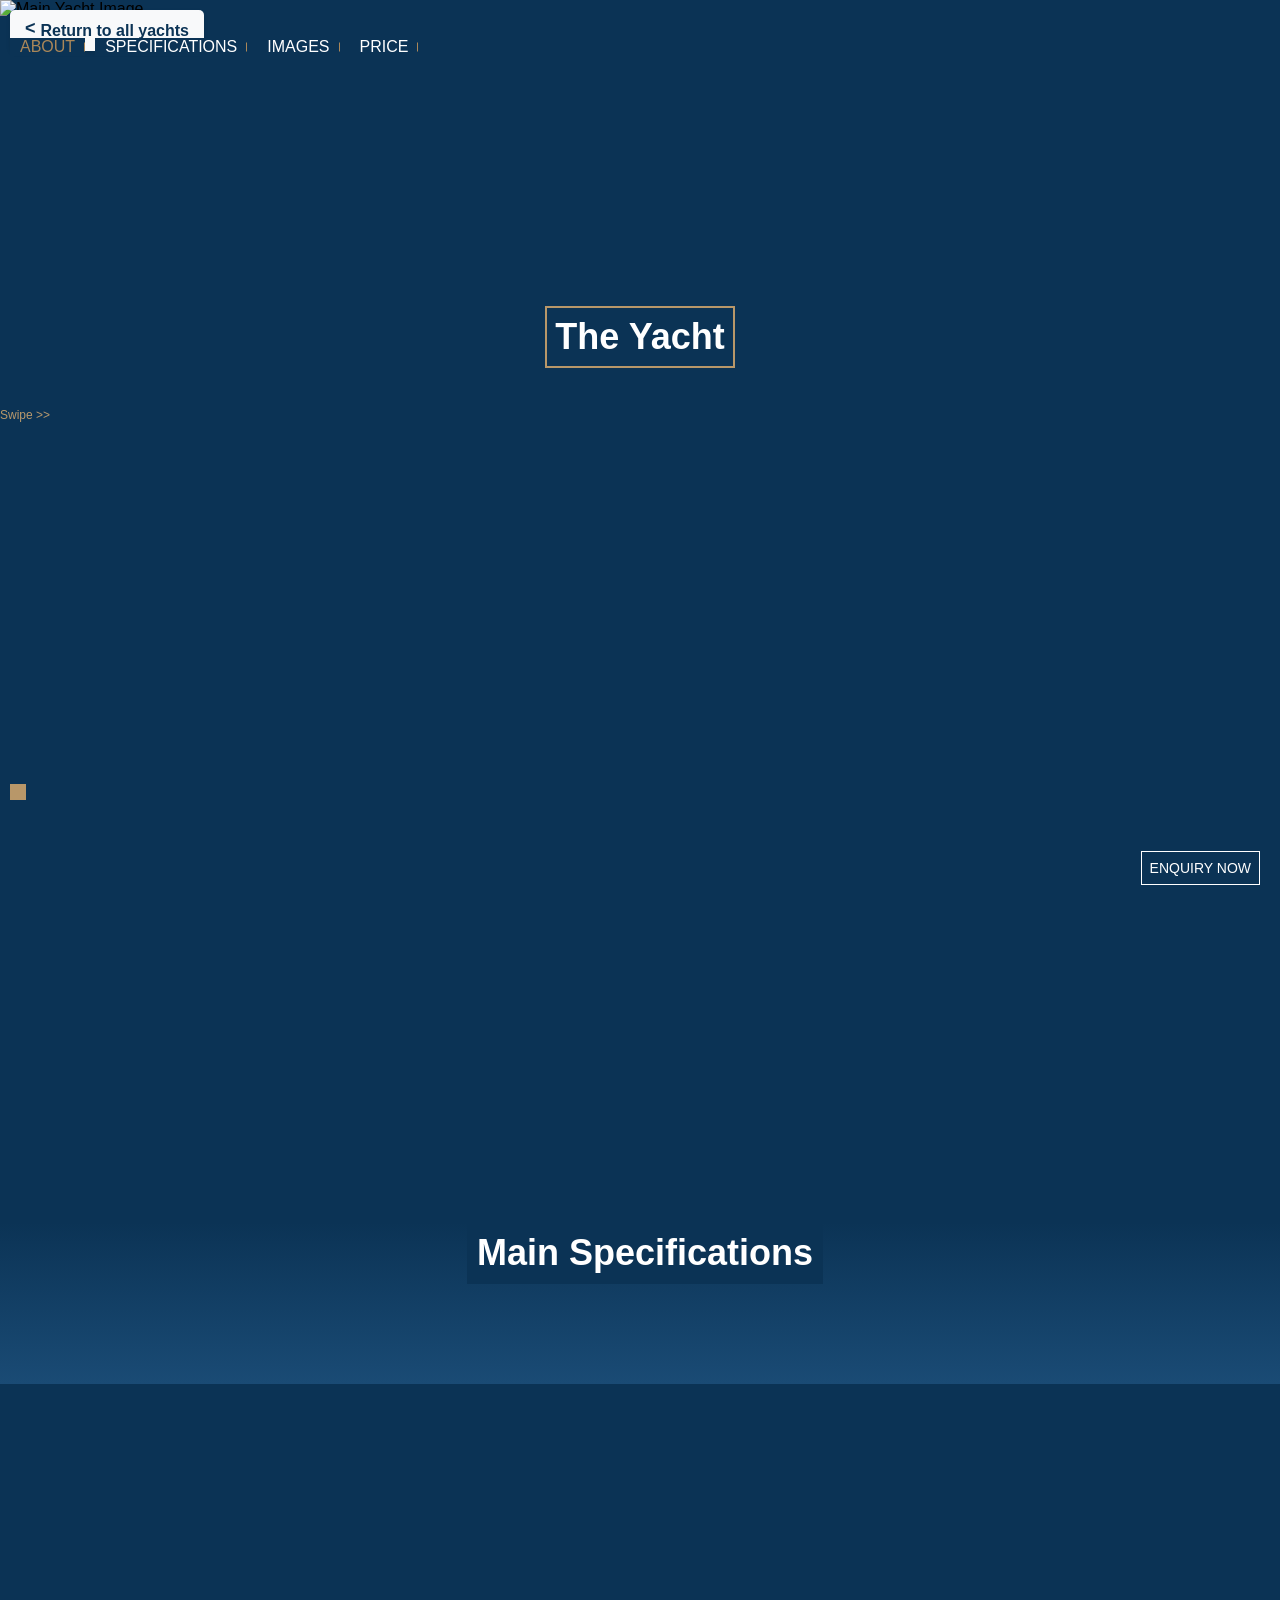
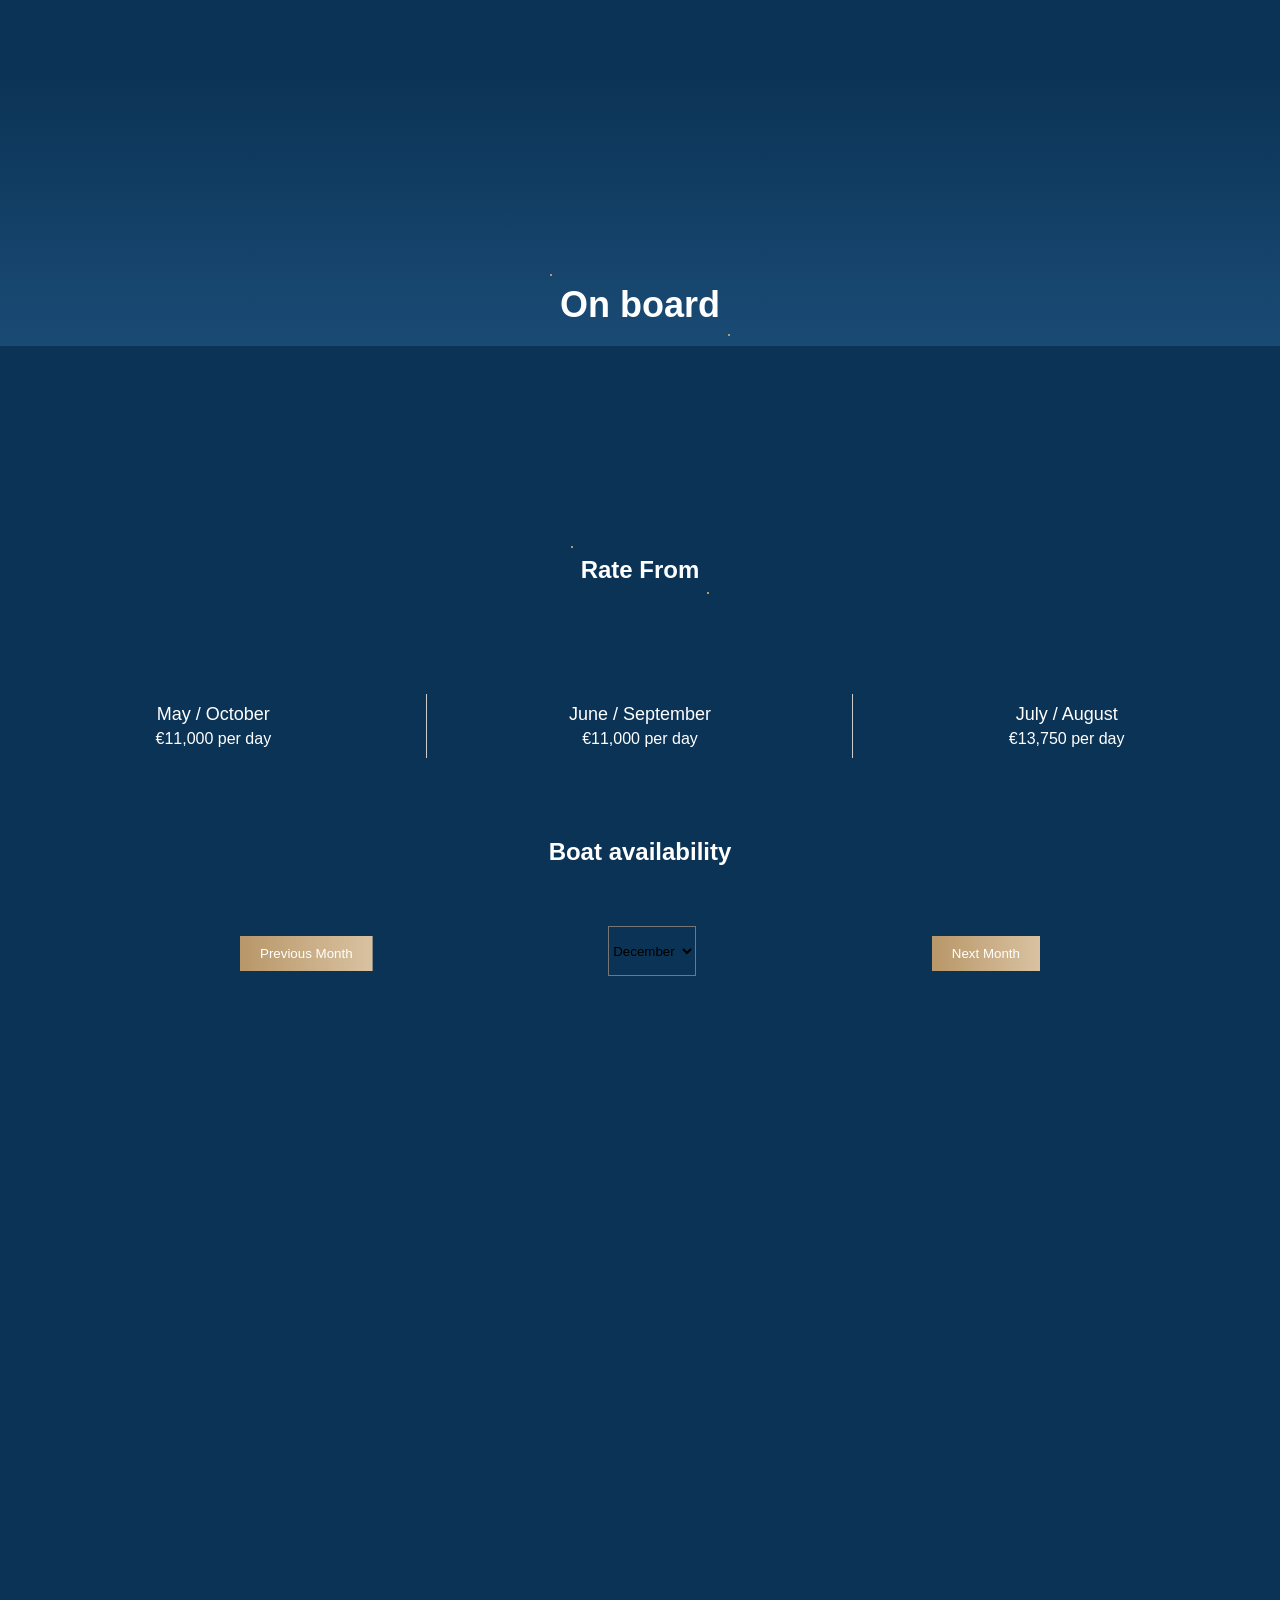
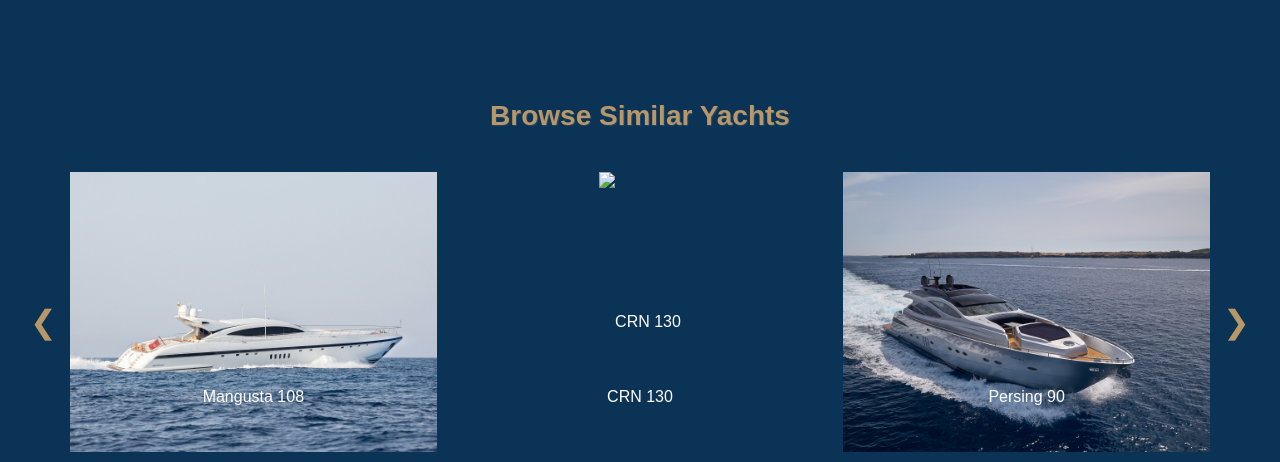
==== yacht-detail.html @ f64332ca "try" ====
<!DOCTYPE html>
<html lang="en">
  <head>
    <meta charset="UTF-8">
    <meta name="viewport" content="width=device-width, initial-scale=1.0">
    <title>Yacht Details</title>
    <link rel="icon" type="image/png" href="LogoYZsmall.png">
    <meta property="og:type" content="website">
    <link rel="stylesheet" href="azure.css">
    <link rel="stylesheet" href="https://cdnjs.cloudflare.com/ajax/libs/font-awesome/6.0.0-beta3/css/all.min.css">
    <meta name="robots" content="noindex, nofollow">
    <style>
      #calendar-container {
          width: 100%;
          max-width: 800px;
          margin: 20px auto;
          border-radius: 10px;
          overflow: hidden;
          position: relative;
      }

      #calendar-iframe {
          width: 100%;
          height: 500px;
          border: none;
      }

      .hide-footer {
          position: absolute;
          bottom: 0;
          left: 0;
          width: 100%;
          height: 30px;
          z-index: 1;
      }

      .calendar-nav {
          display: flex;
          justify-content: space-between;
          margin-bottom: 10px;
      }
      .calendar {
    display: flex;
    justify-content: center;
    padding: 40px;
    margin-top: 40px;
    color: #fff;
}
.return-link {
    position: absolute;
    top: 10px;
    left: 10px;
    background-color: #f8f9fa;
    padding: 10px 15px;
    border-radius: 5px;
    box-shadow: 0 2px 4px rgba(0, 0, 0, 0.1);
}

.return-link a {
    text-decoration: none;
    background-color: transparent;
    color: #0B3355;
    font-weight: bold;
    display: flex;
    align-items: center;
}

.return-link a:hover {
    transform: translateX(-2px);
}

.chevron-left {
    font-size: 18px;
    margin-right: 5px;
    background-color: transparent;
    transform: translateY(-2px);
}
  </style>
</head>
<body>
   <div class="return-link">
        <a href="boat-rental-ibiza.html">
            <span class="chevron-left">&lt;</span> Return to all yachts
        </a>
    </div>
    <!--  YACHT DETAIL  -->
  <div class="yacht-detail">
  <img class="main-image" alt="Main Yacht Image">
  <h1 class="yacht-name"></h1>
  <div class="navigation-row">
    <a href="#about" id="aboutLink">About</a>
    <a href="#key-info">Specifications</a>
    <a href="#interior">Images</a>
    <a href="#price">Price</a>
    <div id="enquire-now-container">
      <a href="#" id="enquire-now-btn">Enquiry Now</a>
  </div>
  </div>
  
 <div id="enquire-modal" class="modal">
    <div class="modal-content">
        <span class="close">&times;</span>
        <h2>Enquire availability of this yacht</h2>
        <form id="enquiry-form">
            <input type="text" id="name" placeholder="Your Name" required>
            <input type="email" id="email" placeholder="Your Email" required>
            <input type="tel" id="phone" placeholder="Your Phone Number">
            <p class="start-date-header">Please select below your preferred charter dates</p>
            <label for="start-date">Start Date:</label>
            <input type="date" id="start-date" required>
            <label for="end-date">End Date:</label>
            <input type="date" id="end-date" required><textarea id="message" placeholder="Your Message" required></textarea>
            <input type="hidden" id="yacht-name" name="yachtName">
             <div class="new-checkbox-area">
                <input type="checkbox" id="newPolicyAgreement" name="policyAgreement" required>
                <label for="newPolicyAgreement" class="new-consent-label">
                    I have read and agree to the 
                    <a href="#!" class="new-policy-link" onclick="showDataPolicyOverview()" rel="nofollow">Data Policy</a> of Yachts Zenith
                </label>
            </div>
            <button type="submit">Submit</button>
        </form>
    </div>
</div>
  <div id="dataPolicyOverview" class="data-policy-overview">
    <span class="close-policy-overview" onclick="closeDataPolicyOverview()">&times;</span>
    <section class="cookies-section cookies-top-space">
      <h6 class="cookies-title">Data Policy for Yachts Zenith</h6>
      <p class="cookies-text">Welcome to Yachts Zenith. This Data Policy explains how Yachts Zenith (referred to as "we", "us", or "our") collects, uses, shares, and safeguards your personal information when you visit our yacht charter website at <a href="https://yachtszenith.com" class="cookies-link">www.yachtszenith.com</a>. We are committed to protecting your privacy and ensuring the security of your data in compliance with the General Data Protection Regulation (GDPR) and Spanish data protection laws.</p>
  </section>
<a href="data-policy">Read more here</a>
  
</div>
    <div id="about" class="yacht-description">
      
      <p class="description-text"></p>
    </div>

    <div class="title-container">
      <h2 class="section-title"><span></span>The Yacht</h2>
    </div>
    <div id="yachtsContainer">
   
      <div class="swipe-indicator">Swipe &gt;&gt;</div>
    </div>

    <div id="interior" class="yacht-carousel interior-carousel"> 
    </div>
    
    <div id="key-info" class="yacht-specs">
      <h2>Main Specifications</h2>
      <ul class="detailed-specs">
      </ul>
    </div>

    <div id="text-image-container">
    </div>
    
    <div id="extras-section">
      <h2>On board</h2>
      <ul id="extras-list">  
      </ul>
    </div>
  
      <div id="price" class="yacht-price">
        <h2> Rate From </h2>
        <p class="price-text"></p>
      </div>
      <!-- Add this div for the calendar -->
      <h2 class="calendar">Boat availability</h2>
      <div id="calendar-container">
        <div class="calendar-nav">
            <button id="prev-month">Previous Month</button>
            <select id="month-select">
                <option value="0">January</option>
                <option value="1">February</option>
                <option value="2">March</option>
                <option value="3">April</option>
                <option value="4">May</option>
                <option value="5">June</option>
                <option value="6">July</option>
                <option value="7">August</option>
                <option value="8">September</option>
                <option value="9">October</option>
                <option value="10">November</option>
                <option value="11">December</option>
            </select>
            <button id="next-month">Next Month</button>
        </div>
        <iframe id="calendar-iframe" style="border: 0" width="800" height="600" frameborder="0" scrolling="no"></iframe>
        <div class="hide-footer"></div>
    </div>
    </div>
    <h2 class="carousel-title">Browse Similar Yachts</h2>
    <div id="carousel-wrapper">
        <button class="carousel-btn" id="prev-btn" onclick="move(-1)">❮</button>
        <div id="carousel">
          <div id="carousel-container">
            <div class="carousel-item">1</div>
            <div class="carousel-item">2</div>
            <div class="carousel-item">3</div>
            <div class="carousel-item">4</div>
            <div class="carousel-item">5</div>
          </div>
        </div>
        <button class="carousel-btn" id="next-btn" onclick="move(1)">❯</button>
      </div>
      <script>
        document.addEventListener("DOMContentLoaded", function() {
            var yachtData = [];
            var currentMonth = new Date().getMonth();
            var currentYear = new Date().getFullYear();
    
            fetch('yachts.json')
                .then(response => response.json())
                .then(data => {
                    yachtData = data;
                    populateYachtDetails();
                });
    
            function getYachtById(yachtId) {
                return yachtData.find(yacht => yacht.id === parseInt(yachtId, 10));
            }
    
            function updateCalendarUrl(calendarId, year, month) {
                const baseUrl = `${calendarId}&showTitle=0&showNav=1&showDate=0&showPrint=0&showTabs=0&showCalendars=0&showTz=0`;
                const date = new Date(year, month);
                const formattedDate = `${date.getFullYear()}${('0' + (date.getMonth() + 1)).slice(-2)}01`;
                return `${baseUrl}&dates=${formattedDate}/${formattedDate}`;
            }
    
            function navigateMonth(offset) {
                currentMonth += offset;
                if (currentMonth < 0) {
                    currentMonth = 11;
                    currentYear--;
                } else if (currentMonth > 11) {
                    currentMonth = 0;
                    currentYear++;
                }
                const yachtId = new URLSearchParams(window.location.search).get('id');
                const yacht = getYachtById(yachtId);
                if (yacht && yacht.calendarId) {
                    const newUrl = updateCalendarUrl(yacht.calendarId, currentYear, currentMonth);
                    document.getElementById('calendar-iframe').src = newUrl;
                    document.getElementById('month-select').value = currentMonth;
                }
            }
    
            function selectMonth(month) {
                currentMonth = parseInt(month);
                const yachtId = new URLSearchParams(window.location.search).get('id');
                const yacht = getYachtById(yachtId);
                if (yacht && yacht.calendarId) {
                    const newUrl = updateCalendarUrl(yacht.calendarId, currentYear, currentMonth);
                    document.getElementById('calendar-iframe').src = newUrl;
                }
            }
    
            function populateYachtDetails() {
                const yachtId = new URLSearchParams(window.location.search).get('id');
                const yacht = getYachtById(yachtId);
    
                if (yacht) {
                    document.querySelector('.main-image').src = yacht.image;
                    document.querySelector('.main-image').alt = yacht.name;
                    document.querySelector('.yacht-name').textContent = yacht.name;
                    document.querySelector('.description-text').textContent = yacht.description;
                    document.querySelector('.price-text').textContent = yacht.price;
    
                    if (yacht.calendarId) {
                        const initialUrl = updateCalendarUrl(yacht.calendarId, currentYear, currentMonth);
                        document.getElementById('calendar-iframe').src = initialUrl;
                        document.getElementById('calendar-container').style.display = 'block';
                    } else {
                        document.getElementById('calendar-container').style.display = 'none';
                    }
                } else {
                    console.error('Yacht not found');
                }
            }
    
            $('#enquire-now-btn').on('click', function(e) {
                e.preventDefault();
                const yachtId = new URLSearchParams(window.location.search).get('id');
                const yacht = getYachtById(yachtId);
                $('#yacht-name').val(yacht.name);
                $('#enquire-modal').show();
            });
    
            $('.close').on('click', function() {
                $('#enquire-modal').hide();
            });
    
            $(window).on('click', function(e) {
                if ($(e.target).is('#enquire-modal')) {
                    $('#enquire-modal').hide();
                }
            });
    
            $('#enquiry-form').submit(function(e) {
                e.preventDefault();
                const formData = {
                    name: $('#name').val(),
                    email: $('#email').val(),
                    phone: $('#phone').val(),
                    startDate: $('#start-date').val(),
                    endDate: $('#end-date').val(),
                    message: $('#message').val(),
                    yachtName: $('#yacht-name').val(),
                    policyAgreement: $('#newPolicyAgreement').is(':checked')
                };
    
                $.ajax({
                    url: 'https://usebasin.com/f/5901228062f3',
                    method: 'POST',
                    data: formData,
                    dataType: 'json',
                    success: function(data) {
                        alert('Thank you for your enquiry!');
                        $('#enquiry-form').trigger("reset");
                        $('#enquire-modal').hide();
                    },
                    error: function(err) {
                        alert('Something went wrong, please try again.');
                    }
                });
            });
    
            document.getElementById('prev-month').addEventListener('click', function() {
                navigateMonth(-1);
            });
    
            document.getElementById('next-month').addEventListener('click', function() {
                navigateMonth(1);
            });
    
            document.getElementById('month-select').addEventListener('change', function() {
                selectMonth(this.value);
            });
            document.getElementById('month-select').value = currentMonth;
        });
    </script>
    
      <script src="https://ajax.googleapis.com/ajax/libs/jquery/3.6.0/jquery.min.js"></script>
<script src="text_images.js" defer></script>
<script src="extras.js" defer></script>
<script src="yachtdetails.js" defer></script>
<script src="yacht.js" defer></script>
<script src="script.js" defer></script>

<script>
      $(document).ready(function() {
    var yachtData = [];

    fetch('yachts.json')
        .then(response => response.json())
        .then(data => {
            yachtData = data;
        });
    function getYachtNameById(yachtId) {
        const yacht = yachtData.find(yacht => yacht.id === parseInt(yachtId, 10));
        return yacht ? yacht.name : '';
    }
    $('#enquire-now-btn').on('click', function(e) {
        e.preventDefault(); 
        var yachtId = new URLSearchParams(window.location.search).get('id');
        var yachtName = getYachtNameById(yachtId); 
        $('#yacht-name').val(yachtName); 
        $('#enquire-modal').show(); 
    });
    $('.close').on('click', function() {
        $('#enquire-modal').hide(); 
    });
    $(window).on('click', function(e) {
        if ($(e.target).is('#enquire-modal')) {
            $('#enquire-modal').hide(); 
        }
    });
    $('#enquiry-form').submit(function(e) {
    e.preventDefault();
    var formData = {
        name: $('#name').val(),
        email: $('#email').val(),
        phone: $('#phone').val(),
        startDate: $('#start-date').val(),
        endDate: $('#end-date').val(),
        message: $('#message').val(),
        yachtName: $('#yacht-name').val(),
        policyAgreement: $('#newPolicyAgreement').is(':checked') 
    };
        $.ajax({
            url: 'https://usebasin.com/f/5901228062f3',
            method: 'POST',
            data: formData,
            dataType: 'json',
            success: function(data) {
                alert('Thank you for your enquiry!');
                $('#enquiry-form').trigger("reset");
                $('#enquire-modal').hide();
            },
            error: function(err) {
                alert('Something went wrong, please try again.');
            }
        });
    });
});
</script>
<script>
  function showDataPolicyOverview() {
    document.getElementById('dataPolicyOverview').style.display = 'block';
}
function closeDataPolicyOverview() {
    document.getElementById('dataPolicyOverview').style.display = 'none';
}
</script>

</body>
</html>
---- azure.css ----
*{
    margin: 0;
    padding: 0;
    box-sizing: border-box;
    background-color: #0B3355;
  }
  body {
   font-family: Helvetica, sans-serif;
   overflow-x: hidden;
  }
  contact-form-container
  h1, h2, h3 {
   font-family: Helvetica, sans-serif;
  }
  :root {
    /* Font colour */
    --LOGO-COLOR: #B89769;
    --BG-LINEARCOLLOR: linear-gradient(to right, #000000 0%, #5e5e5e 100%, #ffffff 90%);
    --TEXT-DARKCOLOR: #666;
    --TEXT-HARDDARKCOLR: #000;
    --TEXT-LIGHTCOLOR: #fff;
    --BG-COLOUR: #0B3355;
    --MAIN-GRADIENT: linear-gradient(to bottom, #0B3355, #1A4B75);

    /*Font size*/
    --H1: 2rem;
    --BOX-SHADOW: 0 2px 4px rgba(0, 0, 0, 0.2);
    --TEXT-SHADOW: 2px 2px 4px rgba(0, 0, 0, 0.8);
    --H2-FONTSIZE: 1.5em;
    --H3-YACHTMAIN: 36px;
  }

  html {
    scroll-behavior: smooth;
  }

.yacht-listings {
  perspective: 1px;
  overflow: hidden;
}
*, *::before, *::after {
  box-sizing: border-box;
}


.yacht-slide-in {
  transform-origin: 50% 50%;
  transform: translateY(100%);
  opacity: 0;
  transition: transform 0.7s ease-out, opacity 0.7s ease-out;
}

.yacht-slide-in.slide-up {
  transform: translateY(0);
  opacity: 1;
}


.yacht-image img {
  transform-origin: 50% 50%;
  will-change: transform;
  backface-visibility: hidden;
}

.yacht-image img {
  transform: translateZ(-1px) scale(1.2);
}



@media (max-width: 768px) {
  .yacht-image img {
      width: 100%;
  }
}

.inquiry-button{
  color: white;
}
@media (max-width: 768px) {
  .yacht-slide-in {
    transition: transform 0.5s cubic-bezier(0.68, -0.55, 0.27, 1.55), opacity 0.5s ease;
  }
}

.sea-vessel-categories {
  display: flex;
  flex-wrap: wrap;
  justify-content: space-between;
  gap: 20px;
  margin-bottom: 140px;
}

.category-entry {
  position: relative;
  width: calc(33.333% - 20px); 
  height: 300px; 
}


.category-image {
  position: relative;
  width: 100%;
  height: 100%;
  overflow: hidden;
}

.category-image img {
  width: 100%;
  height: 100%;
  object-fit: cover;
  transition: transform 0.5s ease; 
}

.category-overlay {
  position: absolute;
  top: 0;
  left: 0;
  right: 0;
  bottom: 0;
  display: flex;
  flex-direction: column;
  justify-content: flex-end;
  padding: 20px;
  background-color: rgba(0, 0, 0, 0); 
  transition: background-color 0.5s ease; 
}

.category-name {
  font-size: 34px;
  color: white;
  z-index: 2; 
  margin-bottom: auto; 
  background-color: transparent;
  text-shadow: 1px 1px 2px rgba(0, 0, 0, 0.5);
}

.category-details {
  font-size: 18px;
  color: white;
  opacity: 0;
  transition: opacity 0.5s ease; 
  transform: translateY(20px); 
  transition: transform 0.5s ease, opacity 0.5s ease;
  background-color: transparent;
}
.category-details p{
  background: transparent;
}
.category-entry:hover .category-overlay {
  background-color: rgba(0, 0, 0, 0.5); 
}

.category-entry:hover .category-details   {
  opacity: 1; 
  transform: translateY(0); 
  background-color: transparent;
}

.category-entry:hover img {
  transform: scale(1.05);
}

@media (max-width: 768px) {
  .sea-vessel-categories {
    flex-direction: column;
  }

  .category-entry {
    width: 100%; 
  }
}

.category-entry {
  opacity: 0;
  transform: translateX(-100px);
  transition: all 0.5s ease-out;
}

.category-entry.in-view {
  opacity: 1;
  transform: translateX(0);
}

/*GRID PICTURES, SOMEHOW HELPs MY 3 IMAGES*/
.image-container img:nth-child(1) {
  grid-column: 1;
  width: 100%;
  height: 100%;
  display: block;
}
/* YACHT CHARTER PRESENTATION */
.yacht-listings {
  display: flex;
  flex-wrap: wrap;
  justify-content: space-between;
  padding: 0 80px;
}

.yacht {
  box-sizing: border-box; 
  flex: 0 0 calc(33.33% - 18px); 
  margin: 8px; 
  background-color: #fff;
  background-color: transparent;
}

.yacht-image {
  margin-bottom: 10px;
  height: 250px; 
  overflow: hidden; 
}

.yacht-image img {
  width: 100%;
  height: 100%;
  object-fit: cover;
  transition: transform 0.3s ease-in-out;
}

.yacht-image:hover img {
    transform: scale(1.1);  
}

.yacht-details h2 {
  margin-top: 0;
  color: var(--LOGO-COLOR);
  font-size: 20px;
  text-align: start;
  margin-bottom: 10px;
  margin-right: 20px;
}

ul {
  list-style: none;
  padding: 0;
  font-weight: lighter;
  color: #fff;
}

ul li {
  margin-bottom: 5px;
  text-align: start;
  font-size: 16px;
}

button {
  background: linear-gradient(to right, #9E7D5A, #B89769, #D9C2A1);
  border: none;
  margin-top: 10px;
  padding: 10px 20px;
  cursor: pointer;
  display: flex;
  justify-content: flex-start;
  margin-bottom: 5px;
  transition: background 0.3s ease;
  background-size: 200% 100%; 
  background-position: right center;
  color: var(--TEXT-LIGHTCOLOR);
}

button:hover {
    background-position: left center; 
}

.visually-hidden {
  position: absolute;
  width: 1px;
  height: 1px;
  margin: -1px;
  padding: 0;
  overflow: hidden;
  clip: rect(0, 0, 0, 0);
  border: 0;
}
@media screen and (max-width: 1024px) { 
  .yacht {
      flex: 0 0 100%; 
  }
}
/* YACHT CHARTER BROWSER */
.filter-bar {
  margin: 10px auto 60px; 
  max-width: 1200px;
  padding: 10px;
  background-color: transparent;
  display: flex;
  justify-content: center;
  flex-direction: row;
  gap: 40px;
  align-items: center;
}

.filter-bar div {
  display: flex;
  align-items: center;
}

.card-titles p {
  text-shadow: 1px 1px 2px rgba(0, 0, 0, 0.5);
  padding: 5px;
}

.filter-bar label {
  margin-right: 20px;
  font-weight: 400; /* Adjusted to a standard value */
  color: var(--TEXT-LIGHTCOLOR);
  background-color: transparent;
}

#priceFilter, #lengthFilter, #nameSearch {
  outline: none;
  padding: 4px 20px;
  border: 1px solid var(--LOGO-COLOR);
  border-radius: 3px;
  background: transparent;
  color: var(--TEXT-LIGHTCOLOR);
  font-size: 16px;
}

#nameSearch {
  width: 240px; 
}

.available-yachts {
  color: var(--LOGO-COLOR);
  margin: 0 0 40px 75px; 
  padding: 10px;
}


.yachtWrapper h2 {
  color: var(--LOGO-COLOR);
  font-size: 20px;
  text-align: start;
  margin-bottom: 10px;
  margin-right: 20px;
  margin-top: 10px;
  text-decoration: underline;
}

.yachtContainer img {
  width: 500px; 
  height: 200px;  
  object-fit: cover; 
  box-shadow: 0px 4px 6px rgba(0, 0, 0, 0.5), 0px 1px 3px rgba(0, 0, 0, 0.2);
  transition: all 0.2s ease-in-out;
  box-shadow: 0 4px 8px rgba(0, 0, 0, 0.1);
}
.yachtContainer:hover img {
  transform: translateY(-8px);
  box-shadow: 0 12px 18px rgba(0, 0, 0, 0.2);
}

.yachtCatalog {
  display: flex;
  justify-content: space-around;
  flex-wrap: wrap;
}

.yachtWrapper {
  flex-basis: calc(33.33% - 30px);  
  margin: 15px;
  width: 100%;
  display: flex;
  justify-content: center;
}


.yachtContainer img {
  max-width: 100%;
  height: auto;
}

.yachtDescription {
  text-align: center;
}

.hidden {
  display: none;  
}

.hiddenImg {
  display: none;
}

#yachtDetails {
  position: fixed; 
  top: 0;
  left: 0;
  width: 100%; 
  height: 100%; 
  background-color: rgba(255,255,255,0.9); 
  overflow-y: auto; 
  z-index: 1000; 
  display: none; 
}


#yachtDetails:not(.hidden) {
  display: block;
}


.slideshow {
  width: 100%;
  height: 100vh;
  overflow: hidden;
}

.slideImage {
  width: 100%;
  height: 100%;
  object-fit: cover;
}

@media (min-width: 768px) and (max-width: 1024px) {
  .position-header {
      margin: 10px 0;  
  }
}

@media only screen and (max-width: 1024px) {
  .yachtWrapper {
    flex-basis: calc(100% - 20px);
  }
}

@media only screen and (min-width: 768px) and (max-width: 1024px) {
  .filter-bar {
    flex-direction: column;
    align-items: center; 
    padding: 10px; 
  }

  .filter-bar > div {
    width: 100%; 
    max-width: 500px; 
    margin-bottom: 10px; 
  }

  .filter-bar label,
  #priceFilter,
  #lengthFilter,
  #nameSearch {
    width: 100%; 
    box-sizing: border-box; 
  }

  .filter-bar label {
    margin-bottom: 5px; 
  }
  .available-yachts{
    margin-left: auto;
  }
}

@media only screen and (max-width: 480px) {
  .yachtWrapper,
  .yachtContainer {
    width: 100%;  
    flex-basis: auto; 
    margin: 5px 0;  
    box-sizing: border-box;  
  }
 .yachtWrapper {
  width: 100%;
  padding: 0;
 
 }

  .filter-bar {
    flex-direction: column;
    align-items: flex-start;  
    gap: 10px;
    padding-left: 20px;
    padding-left: 20px;
  }

  .filter-bar label {
    min-width: 150px; 
    display: inline-block;
  }

  #priceFilter, #lengthFilter, #nameSearch {
    width: calc(100% - 150px);  
  }

  .yachtWrapper img {
    width: 100%;
  }
}

/* YACHT CHARTER MAIN PAGE*/
.yacht-grid {
  display: flex;
  flex-wrap: wrap;
  gap: 20px;
  justify-content: space-between; 
  padding: 10px; 
  margin: 0; 
  box-sizing: border-box; 
}

.yacht-card {
  width: calc((100% / 3) - (2 * 20px / 3)); 
  height: auto; 
  box-sizing: border-box; 
  display: flex;
  flex-direction: column;
  box-shadow: 0 4px 12px rgba(0, 0, 0, 0.3); 
  transition: transform .3s ease-in-out, box-shadow .3s ease-in-out;
  position: relative;
}

.yacht-card img {
  width: 100%; 
  height: 65%; 
  object-fit: cover; 
  position: relative;
  z-index: 0;
}

.yacht-info {
  position: relative;  
  z-index: 3;  
  padding: 20px;
  text-align: left;
  color: var(--LOGO-COLOR);
  background-color: transparent;
  flex-grow: 1; 
  display: flex;
  flex-direction: column;
  justify-content: space-between; 
  overflow: hidden; 
}

.yacht-card:hover {
  transform: translateY(-8px);  
  box-shadow: 0 6px 16px rgba(0, 0, 0, 0.2); 
}

/* Pseudo-element for gradient background */
.yacht-card::after {
  content: "";
  position: absolute;
  bottom: 0;
  left: 0;
  right: 0;
  height: 70%;  
  background: linear-gradient(to top, rgba(5, 25, 42, 0.8), rgba(11, 51, 85, 0));
  z-index: 1;
}
@media only screen and (min-width: 768px) and (max-width: 1024px) {
  .yacht-card {
    width: calc((100% / 2) - (20px / 2)); 
  }
}


@media (max-width: 768px) {
  .yacht-card {
    width: 100%; 
  }
}

.yacht-card :nth-of-type(1),
.yacht-card :nth-of-type(2),
.yacht-card :nth-of-type(3),
.yacht-card :nth-of-type(4) {
  background: transparent; 
}

.yacht-info h2 {
  font-size: 1.2em;
  margin-bottom: 8px;
  color: var(--LOGO-COLOR);  
  background: transparent;
}

.specs-row {
  display: flex;
  flex-direction: row;
  gap: 10px;
}

.main-image {
  width: 100%;
  height: 92vh;
  object-fit: cover;  
}

@media only screen and (max-width: 395px) { 
  .main-image {
    height: auto;
    width: 100%;
  }
}

.carousel-title {
  color: var(--LOGO-COLOR);
  text-align: center;
  margin-top: 200px;
  font-size: medium;
  margin-bottom: 20px;
}

#carousel-wrapper {
  position: relative;
  width: 100%;
}

#carousel {
  width: 100%;
  overflow: hidden;
}

#carousel-container {
  display: flex;
  transition: all 0.5s ease;
  margin-left: 60px;
}

.carousel-item {
  flex: 0 0 calc(33.333% - 20px);
  height: 300px;
  text-align: center;
  line-height: 300px;
  box-sizing: border-box;
  padding: 10px;

}

.carousel-btn {
  position: absolute;
  top: 50%;
  transform: translateY(-50%);
  font-size: 2rem;
  background: none;
  border: none;
  cursor: pointer;
  z-index: 1;
  color: var(--LOGO-COLOR);
}

#prev-btn {
  left: 10px;
}

#next-btn {
  right: 10px;
}
.carousel-item {
  flex: 0 0 calc(33.333% - 20px);
  height: 300px;
  position: relative;
  overflow: hidden; 
}

.carousel-item img {
  width: 100%;
  height: 100%;
  object-fit: cover; 
}

.carousel-item span {
  position: absolute;
  bottom: -90px;
  left: 50%;
  transform: translateX(-50%);
  background-color: transparent;
  color: var(--TEXT-LIGHTCOLOR);
  font-family: 'Helvetica Neue', sans-serif;
  padding: 5px;
}

.carousel-title {
  font-size: 28px; 
  text-align: center; 
  color: var(--LOGO-COLOR); 
  text-shadow: 1px 1px 1px rgba(255, 255, 255, 0.1); 
  margin-bottom: 20px; 
  padding: 10px 0; 
 
}

#interior img {
  width: 700px;  
  height: 500px;  
  margin: 5px;
  box-shadow: 0px 4px 8px rgba(0, 0, 0, 0.4);
}


/*  THE YACHT AND CAROUSEL MEDIA GALLERY */
.section-title {
  display: inline-block;
  position: relative;
  text-align: center;
  margin-bottom: 40px;
  color: var(--TEXT-LIGHTCOLOR);
  font-size: var(--H3-YACHTMAIN);
  margin-top: 120px;
  overflow: hidden;
  padding: 10px;
}


@keyframes shiftGradient {
  0% { background-position: 0% 50%; }
  50% { background-position: 100% 50%; }
  100% { background-position: 0% 50%; }
}

@keyframes slideRight {
  0%, 100% { transform: translateX(0); opacity: 0.8; }
  50% { transform: translateX(10px); opacity: 1; }
}

.swipe-indicator {
  bottom: 20px;
  right: 20px;
  font-size: 12px; 
  color: transparent;
  -webkit-background-clip: text;
  background-clip: text;
  background-size: 200% 200%;
  background-image: linear-gradient(90deg, var(--LOGO-COLOR) 0%, #fff 50%, var(--LOGO-COLOR) 100%);
  animation: shiftGradient 6s infinite linear, slideRight 3s infinite ease-in-out;
}

.yacht-guide-wrapper {
  max-width: 1200px;
  margin: auto;
  overflow: hidden;
  padding: 20px;
  display: flex; 
  flex-direction: column; 
  align-items: center; 
}

.yacht-guide-container {
  display: flex;
  flex-wrap: wrap;
  gap: 20px;
  justify-content: center; 
  width: 100%; 
  overflow: hidden;
}

.yacht-guide-container p {
  max-width: 600px;
  text-align: justify;
}



.short-paragraph{
 max-width: 800px;
}

.column {
  padding: 10px;
  border-radius: 5px;
  margin-bottom: 20px; 
  width: calc(25% - 20px); 
}

.expandable-content {
  max-height: 0;
  overflow: hidden;
  transition: max-height 0.5s ease-in-out;
}

.column h2, .column h3 {
  color: var(--LOGO-COLOR); 
}

h3 {
  cursor: pointer;
  margin-top: 20px;
}

@media (max-width: 768px) {
  .column {
      width: 100%;
      min-width: 0; 
  }
  .yacht-guide-container{
    margin-left: 0;
  }
}

.title-container {
  display: flex;
  justify-content: center;
  align-items: center;
}

.section-title::before,
.section-title::after {
  content: "";
  position: absolute;
  border: 2px solid var(--LOGO-COLOR);
  width: 0;
  height: 0;
  transition: all 0.8s ease-out;
}

.section-title::before {
  left: 0;
  top: 0;
  border-bottom: none;
  border-right: none;
}

.section-title::after {
  right: 0;
  bottom: 0;
  border-top: none;
  border-left: none;
}

.section-title.active::before,
.section-title.active::after {
  width: 100%;
  height: 100%;
}
@media (max-width: 768px){
  .section-title{
    font-size: 25px !important;
  }
}


.yachting-row {
  margin-bottom: 120px;
}
#luxury-yachting-journey {
  margin-bottom: 70px;
  margin: 0 auto;
  padding: 20px;
  background: linear-gradient(to top, #0B3355, #1A4B75)
}

#luxury-yachting-journey h2 {
  color: var(--LOGO-COLOR);
  text-align: center;
  margin-bottom: 30px;
  background-color: transparent;
}

.yachting-row {
  display: flex;
  flex-wrap: wrap;
  gap: 20px; 
  justify-content: center; 
  background-color: transparent;
}

.yachting-gems,
.yachting-beaches,
.yachting-parties {

  padding: 20px;
  flex: 1; 
  min-width: 300px; 
  box-shadow: 0 4px 8px rgba(0, 0, 0, 0.1);
}

#luxury-yachting-journey, .yachting-row {
  overflow: hidden;
}


#luxury-yachting-journey h3 {
  color: var(--LOGO-COLOR);
}

#luxury-yachting-journey p {
  color: #dad8d8;
  line-height: 1.6;
}

#luxury-yachting-journey strong {
  color: var(--LOGO-COLOR);
}
.yachting-row article {
  opacity: 0;
  transform: translate(50px, 30px); 
  transition: opacity 0.5s ease-in-out, transform 0.5s ease-in-out;
}

.yachting-row article.visible {
  opacity: 1;
  transform: translate(0, 0); 
}


/* Base Styles */
.charter-experiences {
  padding: 60px 20px; 
}

.charter-title h2 {
  color: var(--TEXT-LIGHTCOLOR);
  text-align: center;
  margin-bottom: 80px; 
  font-size: 36px;
  font-weight: lighter;
}

.content {
  display: flex;
  justify-content: space-between;
  align-items: flex-start;
  flex-wrap: wrap; 
}

.text-content {
  width: 50%;
  text-align: left;
  padding: 30px;
}

.text-content h3, .text-content p, .text-content li {
  color: var(--TEXT-LIGHTCOLOR);
  margin-bottom: 20px; 
  line-height: 1.6;
  text-align: justify;
}

.text-content h3{
  color: var(--LOGO-COLOR);
}
.text-content li {
  margin-top: 15px;
}

.image-content {
  width: 40%;
  text-align: right;
  margin-top: 120px;
}

.image-content img {
  max-width: 100%;
  height: auto;
}

.cta-button { 
  padding: 10px 20px;
  text-decoration: none;
  font-weight: bold;
  display: inline-block;
  transition: background-color 0.3s ease;
}

.cta-button:hover {
  border: 1px solid var(--LOGO-COLOR);
  color: var(--LOGO-COLOR);
  background-color: transparent;
}
.image-content {
  width: 40%; 
  position: relative; 
  text-align: center; 
}

.image-content > img {
  max-width: 90%; 
  height: auto;
  display: block;
  margin: auto; 
  position: relative; 
  z-index: 0; 
}

.top-image {
  position: absolute;
  top: 10%; 
  left: 10%;
  z-index: 1; 
  background-color: transparent;
  transform: translateY(30%);
}

.top-image img {
  max-width: 70%; 
  height: auto;
}


/* Media Query for Mobile Devices */
@media (max-width: 768px) {
  .content {
    flex-direction: column; 
  }

  .text-content, .image-content {
    width: 100%; 
    text-align: center;
    padding: 15px; 
  }

  .text-content {
    order: 1; 
  }

  .image-content {
    display: none;
  }

  .charter-title h2 {
    font-size: 28px;
    margin-bottom: 40px; 
  }

  .cta-button {
    margin-top: 20px; 
  }
}


/* YACHT CAROUSEL  */
.yacht-carousel.interior-carousel {
  display: flex;
  overflow-x: scroll;
  overflow-y: hidden;
  white-space: nowrap;
  height: 300px; 
}


.yacht-carousel.interior-carousel img {
  width: 450px;  
  height: 500px;
  margin: 10px;
  cursor: pointer;
  object-fit: cover;
}

.yacht-carousel.interior-carousel::-webkit-scrollbar {
  display: none;
}
.yacht-carousel.interior-carousel::-webkit-scrollbar-thumb {
  display: none;
}
.yacht-carousel.interior-carousel::-webkit-scrollbar-track {
  display: none;
}
.fullscreen-modal {
  text-align: center; 
  display: flex; 
  align-items: center;  
  justify-content: center;  
}


#interior {
  height: 600px;
}

#interior img {
  transform: translateY(100px);
  opacity: 0;
  transition: all 0.5s ease-out;
}


@media (max-width: 768px) {
  .carousel-item {
    flex: 0 0 100%;
    margin-left: 0 !important; 
  }
  #carousel-container {
    padding-left: 0;
    margin-left: 0;
  }

  #interior img {
    width: 100%; 
    height: auto; 
    margin: 5px;
  }
  
  .yacht-carousel.interior-carousel {
    height: auto; 
  }
  
  #interior {
    height: auto;
  }
}

.navigation-row{
  display: flex;
  gap: 10px;
  align-items: center;
  margin: 10px;
  text-transform: uppercase;
  margin-bottom: 50px;
  margin-top: 20px;
}

.fullscreen-image {
  width: 80%;
  height: auto; 
  object-fit: cover; 
}


.exit-button, .next-button, .prev-button {
  z-index: 1001; 
  background-color: transparent;
}


#interior img, #exterior img {
  object-fit: cover;  
}

.yacht-description {
  position: relative;
  padding-left: 20px;
  padding-right: 20px; 
  padding: 20px 0;  
  margin: 40px 0; 
  transition: all 0.3s ease-in-out;
}


.yacht-description::after {
  bottom: 0; 
}

.yacht-description h2 {
  color: var(--LOGO-COLOR);  
  margin-bottom: 20px;  
  transition: color 0.3s ease-in-out;  
}


.main-wrapper {
  max-width: 1200px; 
  margin: auto;
  padding: 20px;
}

.page-heading h2 {
  font-size: 2.5rem;
  text-align: center;
  color: #FFF;
  margin-bottom: 10px;
}

.title-accent-line {
  height: 3px;
  width: 80px; 
  background-color: var(--LOGO-COLOR);
  margin: 20px auto;
}

.details-wrapper {
  display: flex;
  justify-content: space-between;
  gap: 20px; 
}

.charter-details, .yacht-selection {
  flex: 1;
}

.charter-details h2, .yacht-selection h2 {
  color: #f5f5f5;
  margin-bottom: 10px;
}
.details-wrapper {
  padding-top: 80px;
  padding-bottom: 80px;
}

.charter-details p, .yacht-selection p {
  font-size: 1rem;
  line-height: 1.8;
  color: #D3D3D3;
  text-align: justify;
}
.charter-details, .yacht-selection {
  opacity: 0;
  transform: translateX(-50px);
  transition: transform 1s ease-out, opacity 1s ease-out;
}

.visible {
  opacity: 1;
  transform: translateX(0);
}


@media screen and (max-width: 768px) {
  .details-wrapper {
      flex-direction: column;
  }
}

/* PRICE PRESENTATION */
.yacht-price {
  font-size: 16px;
  margin-top: 10px;
  color: var(--TEXT-LIGHTCOLOR);
  margin-bottom: 5px;
  text-align: center; 
}


#price h2 {
  position: relative;
  display: inline-block;
  padding: 10px;
}

#price h2::before,
#price h2::after {
  content: "";
  position: absolute;
  border: 2px solid var(--LOGO-COLOR);
  width: 0;
  height: 0;
  transition: all 0.8s ease-out;
}

#price h2::before {
  left: 0;
  top: 0;
  border-bottom: none;
  border-right: none;
}

#price h2::after {
  right: 0;
  bottom: 0;
  border-top: none;
  border-left: none;
}

#price h2.active::before,
#price h2.active::after {
  width: 100%;
  height: 100%;
}

.center-container {
  display: flex;
  flex-direction: column;
  justify-content: center;
  align-items: center;
  min-height: 80vh; 
}

.seasonal-price-columns {
  display: flex;
  justify-content: space-between;
  margin-top: 100px;
}

.seasonal-price-item {
  flex: 1;
  text-align: center;
  padding: 10px;
  display: flex;
  flex-direction: column;
  margin-left: 15px;  
  margin-right: 15px;  
  position: relative;  
}

.inline-months {
  display: flex;
  justify-content: center;
  align-items: center;
}


.season-label, .season-price {
  flex: 1;
}

.season-label {
  font-size: 18px;
  margin-bottom: 5px;
}

.border-right::after {
  content: "";  
  position: absolute;  
  right: -15px; 
  top: 0;
  bottom: 0;
  width: 1px;
  background-color: #ccc;  
}

@media screen and (max-width: 768px) {
  .seasonal-price-columns {
    flex-direction: row;
    align-items: center;
    flex-wrap: wrap; 
  }

  .seasonal-price-item {
    margin-left: 5px;
    margin-right: 5px;
    position: relative; 
  }

  .inline-months {
    flex-direction: row;
    align-items: center;
  }

  .yacht-price {
    font-size: 18px;
  }

  .border-right::after {
    display: none; 
   
  }
}

/* MAIN SPECIFICATION AND DETAILED SPECIFICATION LIST */
#yacht-specs {
  display: flex;
  justify-content: center;
  align-items: center;
  flex-direction: column;
}

.yacht-specs {
  background: linear-gradient(to bottom, #0B3355, #1A4B75);
}

#key-info, .detailed-specs, .detailed-specs li {
  background-color: inherit;
}

#key-info {
  display: flex;
  flex-direction: column; 
  background-color: transparent;
}


.yacht-specs h2 {
  display: inline-block;
  width: fit-content;
  position: relative;
  padding: 10px;
  font-size: var(--H3-YACHTMAIN);
  margin-bottom: 50px !important;
}

.yacht-specs h2.active::before,
.yacht-specs h2.active::after {
  width: 100%;
  opacity: 1; 
}


.yacht-specs h2.active {
  box-shadow: -2px 0 0 var(--LOGO-COLOR), 2px 0 0 var(--LOGO-COLOR);
}

.yacht-specs h2::before,
.yacht-specs h2::after {
  content: '';
  position: absolute;
  background: var(--LOGO-COLOR);
  transition: all 0.8s;
  opacity: 0; 
}

.yacht-specs h2::before,
.yacht-specs h2::after {
  width: 0;
  height: 2px;
}

.yacht-specs h2::before {
  top: 0;
  left: 0;
}

.yacht-specs h2::after {
  bottom: 0;
  right: 0;
}

.yacht-specs h2.active::before,
.yacht-specs h2.active::after {
  width: 100%;
  opacity: 1; 
}


#key-info {
  display: flex;
  justify-content: center;
  align-items: center;
  height: 100%; 
  flex-direction: column;
}
#key-info .detailed-specs {
  display: grid;
  grid-template-columns: 1fr 1fr 1fr;
  grid-auto-rows: minmax(30px, auto); 
  gap: 0px 40px; 
  margin-bottom: 50px;
}


.detailed-specs li {
  font-size: 18px;
  padding: 10px;
  list-style-type: none;
  transition: background 0.3s;
  display: inline;
  border-bottom: 2px solid #AAA;
  opacity: 0;  
  transform: translateY(20px); 
  transition: opacity 0.5s, transform 0.5s;  
}
.detailed-specs li span {
  position: relative;
}

.detailed-specs li span::after {
  content: "";
  position: absolute;
  left: 0;
  bottom: 0;
  width: 100%;  
}


.detailed-specs li.reveal {
  opacity: 1;  
  transform: translateY(0);  
}

.yacht-specs {
  margin-top: 200px;
  margin-bottom: 200px;
}
.yacht-specs h2 {
  margin-bottom: 130px;
}

@media only screen and (max-width: 768px) {
  #key-info .detailed-specs {
    display: flex;
    flex-wrap: wrap;
  }
  #key-info .detailed-specs li {
    flex: 1;
    min-width: calc(50% - 10px);
    margin: 5px;
  }
}

@media only screen and (max-width: 414px) {
  #key-info .detailed-specs {
    display: grid;
    grid-template-columns: 1fr 1fr; 
    grid-auto-rows: minmax(10px, auto); 
    gap: 10px; 
  }
}

/* BULLET POINTS IN EXTRAS */
#extras-section {
  text-align: center; 
  margin-bottom: 200px;
  background: linear-gradient(to bottom, #0B3355, #1A4B75); 
}


#extras-section h2 {
  text-align: center;  
  color: var(--TEXT-LIGHTCOLOR);
  font-size: 36px;
  margin-top: 200px;
  margin-left: auto; 
  margin-right: auto; 
  position: relative;
  display: inline-block;
  padding: 10px;
  margin-bottom: 10px;
  background-color: inherit;
}

#extras-section h2::before,
#extras-section h2::after {
  content: "";
  position: absolute;
  border: 2px solid var(--LOGO-COLOR);
  width: 0;
  height: 0;
  transition: all 0.8s ease-out;
}

#extras-section h2::before {
  left: 0;
  top: 0;
  border-bottom: none;
  border-right: none;
}

#extras-section h2::after {
  right: 0;
  bottom: 0;
  border-top: none;
  border-left: none;
}

#extras-section h2.active::before,
#extras-section h2.active::after {
  width: 100%;
  height: 100%;
}

#extras-list {
  display: flex;
  justify-content: center;
  flex-wrap: wrap;  
}

#extras-list ul {
  list-style: none;
  margin: 60px;
  padding: 0;
  background: inherit;
}

#extras-list li {
  margin-bottom: 5px;
  position: relative;
  padding-left: 20px;
}

#extras-list li:before {
  content: '\2022';
  position: absolute;
  left: 0;
  color: var(--LOGO-COLOR);
}

#extras-section #extras-list, #extras-section #extras-list li {
  background-color: inherit;
}


@media screen and (max-width: 767px) {
  #extras-list {
    display: grid;
    grid-template-columns: repeat(2, 1fr);
    gap: 20px;  
  }

  #extras-list ul {
    margin: 0 10px 0 0;  
    padding: 10px;
    list-style: none;
    margin-bottom: 30px;
  }

  #extras-section h2 {
    margin-top: 80px;
    margin-bottom: 80px;
  }
}

/* TEXT AND IMAGE IN MAIN DESCRIPTION YACHT */
#text-image-container {
  display: flex;
  justify-content: flex-start;  
  align-items: center;
  margin-left: auto;
  margin-right: auto;
  max-width: 90%;  
  margin-bottom: 90px;
}

.text {
  flex: 1;  
  padding: 10px;
  max-width: 30%;  
  color: var(--TEXT-LIGHTCOLOR) !important;
}

.text h3 {  
  margin-bottom: 20px; 
  font-size: 36px;
  position: relative;
}

.text p {
  color: var(--TEXT-LIGHTCOLOR); 
  font-size: small;
}

.underline::after {
  content: "";
  display: block;
  width: 0;
  height: 2px;
  background: var(--LOGO-COLOR);
  position: absolute;
  bottom: 0;
  left: 0;
  transition: width 1s cubic-bezier(0.68, -0.55, 0.27, 1.55); 
}

.underline.active::after {
  width: 50%;  
}


.image {
  flex: 2; 
  text-align: right;
  position: relative;
}


.image img {
  max-width: 80%;
  max-height: 400px;  
  position: relative; 
  z-index: 0;  
  box-shadow: 0px 4px 6px rgba(0, 0, 0, 0.1), 
              0px 1px 3px rgba(0, 0, 0, 0.2);
}

@media only screen and (max-width: 768px) {
  #text-image-container {
    flex-direction: column;
  }
  
  .text, .image {
    flex: unset;
    width: 100%;
  }

  .image {
    margin-right: 0; 
    margin-bottom: 20px;  
  }
  .underline::after {
    height: 2px;  
    transition: width 0.5s ease;  
  }

  .underline.active::after {
    width: 100%; 
  }
}

@media only screen and (max-width: 768px) {
  #text-image-container {
    flex-direction: column;
    align-items: center;  
  }
  
  .text, .image {
    flex: unset;
    max-width: 100%; 
    margin-bottom: 20px;  
  
  }

  .image {
    text-align: center;  
  }

  .image img {
    height: auto;  
    max-width: 100%;
    max-height: 100%;  
  }
} 

.yacht-carousel.interior-carousel img {
  transform: scale(0.4); 
  transition: transform 1.5s ease-out;
}

.yacht-carousel.interior-carousel img.zoom-to-normal {
  transform: scale(1); 
}

@media (max-width: 600px) {
  .detailed-specs {
    grid-template-columns: 1fr;
  }
}

.description-text {
  color: #EAEAEA;  
  font-size: 1.1em;  
  line-height: 1.6;  
  letter-spacing: 0.05em;  
  text-align: justify;
  margin: 0 auto; 
  max-width: 800px;  
  font-weight: 100;  
  padding: 0 20px;  
  opacity: 0;
  transform: translateY(50px);
  transition: opacity 0.5s ease-out, transform 0.5s ease-out;
}

.description-text.visible {
  opacity: 1;
  transform: translateY(0);
}

.description-text::first-letter {
  font-size: 1.5em;  
  float: left;
  margin-right: 0.2em;  
  line-height: 1;  
  color: #AA8759;  
}

/* Enquire Now Button */
#enquire-now-container {
  position: absolute;
  right: 20px;
  bottom: 15px;
  z-index: 19;
  border: 1px solid white;
  font-size: 14px;
}

#enquire-now-btn {
  color: white;
  padding: 8px;
  cursor: pointer;
  transition: all 0.3s ease;
  display: block; 
  width: 100%;  
  height: 100%;  
  box-sizing: border-box;  
}

#enquire-now-btn:hover {
  background-color: white;
  color: var(--LOGO-COLOR);
}

@media (max-width: 780px){
  #enquire-now-btn{
    font-size: small;
    padding: 5px;
  } 
}

.active-link {
  color: #AA8759; 
}
.navigation-row {
  display: flex;
  align-items: center;
}

.navigation-row a {
  padding: 0 10px;  
  position: relative;
}

.navigation-row a:not(:last-child):after {
  content: "";
  position: absolute;
  right: 0;
  top: 50%;
  height: 50%;
  border-right: 1px solid #AA8759;  
  transform: translateY(-50%);
}

.navigation-row {
  display: flex;
  align-items: center;
  transition: all 0.3s ease;  
}

.centered-nav {
  justify-content: center;  
}
.yacht-name {
  position: absolute;
  background: var(--LOGO-COLOR);
  color: white;
  padding: 8px;
  transition: left 1s ease-in-out;  
  z-index: 10;
  bottom: 100px;
  left: -200px; 
  margin-left: 10px;
  font-size: 24px;
}

#key-info h2, .detailed-specs {
  margin-left: 10px;
  color: var(--TEXT-LIGHTCOLOR);
  margin-bottom: 15px;
}

@media (max-width: 768px) {
  .navigation-row {
    flex-direction: column;
    gap: 5px;
    align-items: flex-start;
  }
  .yacht-name {
    font-size: 12px; 
    bottom: 280px;
    padding: 5px;
  }

  .description-text {
    color: #ffffff;  
    text-align: justify;  
    margin: 15px;
  }

  .main-image {
    height: 70vh;
  }
  
  .action-icons {
    float: right; 
  }
  
  .action-icons a {
    margin-left: 15px;
    font-size: 18px; 
  }
  
  .section-title {
    font-size: 1.2em;  
  }

  .yacht-carousel.interior-carousel {
    height: auto;
  }
  
  .yacht-carousel.interior-carousel img {
    width: 100%;
    margin: 5px auto;
  }
 
  
  .fullscreen-image {
    width: 95%;
  }
  
  .exit-button, .next-button, .prev-button {
    font-size: 1.5em;
  }

  .yacht-name {
    font-size: 1.2em;
    margin: 5px;
  }
}

@media (max-width: 768px) {
  #interior, #exterior {
    height: auto; 
  }

  .yacht-carousel.interior-carousel, .yacht-carousel.exterior-carousel {
    height: 100%; 
  }
}

@media (max-width: 398px){
  .yacht-name {
    font-size: 12px; 
    bottom: 150px;
    padding: 5px;
  }
  .body{
    overflow-x: hidden;
  }
}


.enquire-button {
  background-color: var(--LOGO-COLOR);  
  text-transform: uppercase; 
  text-decoration: none;  
  display: inline-block;    
}


.enquire-button:hover, .enquire-button:focus {
  border: 1px solid var(--LOGO-COLOR);    
  background-color: transparent;        
  text-decoration: none;     
}


/* FORM STYLE */
form {
  display: flex;
  flex-wrap: wrap;
  flex-direction: column;
  background-color: transparent;
}

form label {
  margin-bottom: 5px;
  background-color: transparent;
}

form input,
form textarea {
  width: 100%;
  padding: 8px;
  margin-bottom: 10px;
  border: 1px solid #ccc;
  border-radius: 4px;
  background-color: transparent;
}

form button {
  background-color: var(--LOGO-COLOR);
  color: #fff;
  border: none;
  padding: 10px 20px;
  cursor: pointer;
  border-radius: 4px;
}

/* POPUP STYLES */
.popup {
  display: none;
  position: fixed;
  top: 0;
  left: 0;
  width: 100%;
  height: 100%;
  z-index: 10;
  background-color: transparent;
}

.popup-content {
  position: absolute;
  top: 50%;
  left: 50%;
  transform: translate(-50%, -50%);
  width: 90%; 
  max-width: 500px; 
  padding: 20px;
  border-radius: 8px;
  color: white; 
  box-shadow: 0 4px 8px rgba(0, 0, 0, 0.5);
}

.popup-content label, .flex-container label {
  color: white; 
}

.popup-content input[type="text"],
.popup-content input[type="number"],
.popup-content input[type="date"],
.popup-content input[type="email"] {
  width: 100%;
  padding: 10px;
  margin-bottom: 15px;
  border: 1px solid white; 
  border-radius: 4px;
  background-color: transparent;
  color: white; 
}

.flex-container {
  display: flex;
  align-items: center;
  gap: 5px; 
  background-color: transparent;
}

.popup button {
  display: flex;
  justify-content: center;
  align-items: center;
  text-align: center;
  width: 30%;
  padding: 10px; 
  font-size: 16px; 
  cursor: pointer; 
  border: none; 
  background-color: var(--BUTTON-COLOR); 
  color: white;
}

.popup button:hover {
  background-color: var(--BUTTON-HOVER-COLOR); 
}

.close-popup {
  position: absolute;
  top: 24px;
  font-size: 20px;
  right: 10px;
  cursor: pointer;
  color: white;
  background-color: transparent;
}

.close-popup:hover, .close-popup:focus {
  color: var(--LOGO-COLOR);
}

.popup-content h2 {
  background-color: transparent;
  margin-bottom: 10px;
  color: var(--LOGO-COLOR);
  font-size: 18px;
  max-width: calc(100% - 40px);
  padding-right: 30px; 
  line-height: 1.2;
}

@media screen and (min-width: 428px) {
  .popup-content h2 {
    font-size: calc(1.2em + 1vw); 
  }
}

@media screen and (max-width: 600px) {
  .popup-content {
    width: 85%;
    padding: 15px;
  }

  .popup-content input[type="text"],
  .popup-content input[type="number"],
  .popup-content input[type="date"],
  .popup-content input[type="email"] {
    padding: 8px;
    font-size: 14px; 
  }

  .popup button {
    width: 100%; 
    padding: 10px;
    font-size: 16px;
  }

  .close-popup {
    font-size: 24px;
  }
}

@media screen and (max-width: 1024px) {
  .yacht {
    flex-basis: 100%;  
    margin: 10px 0;  
  }
  .yacht-listings {
    padding: 0 10px; 
  }
}

@media screen and (min-width: 1025px) {
  .popup-content h2 {
    font-size: 22px; 
  }
}
.faq-color{
  color: var(--LOGO-COLOR);
}


/* GENERAL BUTTON OVERRIDE FOR NO BORDER RADIUS */
button {
  border-radius: 0 !important; 
}

/* ABOUT US AND CONTACT US ALONG WITH INTRODUCTION */
.gradient-overlay {
  position: absolute;
  bottom: 0;
  left: 0;
  right: 0;
  height: 40%;  
  background: linear-gradient(to top, rgba(11, 51, 85, 1), rgba(11, 51, 85, 0));
  z-index: 2;
}
.video-gradient-overlay {
  position: absolute;
  top: 0;
  left: 0;
  width: 100%;
  height: 100%;
  background: linear-gradient(to bottom, rgba(0,0,0,0.5), rgba(0,0,0,0));
  z-index: 2; 
}

.card-titles h1, .card-titles p {
  color: #FFFFFF; 
  text-shadow: 
      1px 1px 2px rgba(0, 0, 0, 0.4),   
      2px 2px 4px rgba(0, 0, 0, 0.2),   
      3px 3px 6px rgba(0, 0, 0, 0.1);   
}

.background-introduction::before {
  content: '';
  position: absolute;
  top: -5%; 
  left: 0;
  right: 0;
  height: 15%;  
  background: linear-gradient(to bottom, rgba(11, 51, 85, 0), rgba(11, 51, 85, 1));
  z-index: 1; 
}

.background-introduction {
  position: relative;  
  color: #fff; 
  padding-top: 20px;
  padding-bottom: 40px;
  overflow: hidden;
}

.animate {
  opacity: 0;
  transform: translateX(-100px);
  transition: transform 0.5s ease-out, opacity 0.5s ease-in-out;
}

.visible {
  opacity: 1;
  transform: translateX(0);
}

.container {
  display: flex;
  margin: auto;
  padding: 20px;
  transform: translateY(80px);
}

.column {
  flex: 1;
  padding-top: 20px;
  color: white;
}

.column p {
margin-top: 10px;
}

.button-container {
  display: flex;
  justify-content: space-between;
  margin-top: 20px;
}

.footer-logo img {
  width: 150px; 
  height: auto; 
}



 

/* Navigation buttons */
button.prev, button.next {
  position: absolute;
  top: 40%;
  transform: translateY(-50%);
  background-color: rgba(0, 0, 0, 0.5);
  color: white;
  border: none;
  cursor: pointer;
  padding: 10px;
  z-index: 1;
}
button.prev {
  left: 210px;
}
button.next {
  right: 210px;
}
@media (max-width: 640px) {
  .gallery-item img {
      max-height: none; 
  }
  .armada-section h2, .narrative-section h2, .purpose-section h2 {
      font-size: 1.5em;
  }
  .armada-section p, .narrative-section p, .purpose-section p {
      font-size: 1em;
  }
  button.prev {
    left: 10px;
  }
  button.next {
    right: 10px;
  }
}

/* CONTACT US AND LOGO */
.wrapper {
  display: flex;
  height: 70vh;
  justify-content: space-between;
  flex-direction: column;
  background-image: linear-gradient(rgba(0, 0, 0, 0.5), rgba(0, 0, 0, 0.5)), url('https://imagedelivery.net/GnZe6htJC9zsz6pGbJNnqw/cfef9271-7c86-4b76-64d9-c927ce9a7f00/public');
  background-repeat: no-repeat;
  background-size: cover;
  background-attachment: fixed;
  overflow: hidden;
  color: #fff;
  font-size: 20px;
}

.half {
  display: flex;
  flex-direction: column;
  justify-content: center;
  width: 100%;
  background-color: transparent;
}

.half h2 {
  background-color: transparent;
}

.branding {
  align-items: center;
}

.contact {
  align-items: center;
}

a {
  margin: 0;
  color: white;
  text-decoration: none;
}


.contact-links a {
  background-color: transparent;
  color: #fff; 
  font-weight: bold; 
  text-decoration: none; 
  display: flex; 
  align-items: center; 
}

.contact-links a:hover {
  color: var(--LOGO-COLOR); 
  transition: color 0.3s ease; 
}

.contact-links p {
  background-color: transparent;
}

.contact-links {
  display: flex;
  gap: 85px;
  flex-direction: column;
  margin-top: 5px;
}

.testimonials-section {
  color: #fff; 
  text-align: center;
  margin-top: 40px;
  background: transparent;
}
.testimonials-section h3{
  margin-bottom: 20px;
  background-color: transparent;
}

.testimonials-container {
  display: flex;
  flex-direction: column; 
  gap: 20px;
  background: transparent;
}

.testimonial-item {
  padding: 15px;
  border-radius: 5px;
  border-left: 5px solid var(--LOGO-COLOR); 
  background: transparent;
}

.testimonial-text {
  font-style: italic;
  background: transparent;
}

.testimonial-author {
  margin-top: 10px;
  font-weight: bold;
  background-color: transparent;
}


@media (min-width: 768px) {
  .testimonials-container {
    flex-direction: row; 
    justify-content: space-around;
  }

  .testimonial-item {
    max-width: 45%; 
  }
  .testimonial-text{
    font-size: 1.2em;
    text-wrap: wrap;
  }
}


@media screen and (max-width: 600px) {
  .wrapper {
    background-attachment: scroll;
    background-image: linear-gradient(rgba(0, 0, 0, 0.5), rgba(0, 0, 0, 0.5)), url('IbizaPortPanoramaIphone.jpg');
    background-size: cover; 
    background-position: center center; 
    background-repeat: no-repeat; 
    white-space: nowrap; 
  }

  .branding h2, .contact h2 {
    font-size: 18px; 
    font-weight: lighter;
    line-height: 1.4; 
  }

  .half.contact h2 {
    margin-bottom: 150px;
  }

  .contact-links {
    display: flex;
    gap: 40px; 
    flex-direction: row;
    transform: translateY(-120px);
    font-weight: bolder;
  }
}
@media (min-width: 768px) {
  .wrapper {
    flex-direction: row;
  }
  .half {
    width: 50%;
    height: 100%;
  }

  .branding {
    align-items: flex-start;
  }

  .contact {
    align-items: flex-start;
  }

  .contact-links {
    flex-direction: row;
    justify-content: flex-end;
  }
}
@media screen and (min-width: 1024px) {
  .wrapper {
    background-attachment: scroll; 
  }
}

@media screen and (max-width: 1024px) {
  .wrapper {
    height: auto; 
    padding: 20vh 0; 
    background-attachment: scroll; 
  }
}
@media screen and (max-width: 768px) {
  .testimonial-text {
    font-size: 16px; 
  }

  .wrapper {
    white-space: normal; 
  }
}

.testimonial-text {
  font-style: italic;
  word-wrap: break-word; 
}

 @media only screen and (max-width: 375px) {
  .video-container {
    position: relative;
    width: 100%;
  }

  .card-titles,
  .social-icons {
    position: static;
    text-align: center;
  }

  .h-iphone {
    font-size: 22px;
    margin-bottom: 5px;
  }

  .h-iphone {
    font-size: 14px;
  }

  .video-container video {
    position: absolute;
    top: 0;
    left: 0;
    width: 100%;
    height: auto;
    object-fit: cover;
  }
}

@media only screen and (max-width: 768px) {
  .video-container {
     height: 100vh; 
     width: 100vw;
   }
 
   .video-container video {
     position: absolute;
     top: 0;
     left: 0;
     min-height: 100%; 
     min-width: 100%;
     object-fit: cover;
   }
}
@media only screen 
  and (min-width: 376px) 
  and (max-width: 667px) { 

  .video-container {
    height: calc(100vh - 70px);
    width: 100%;
  }

  .video-container video {
    height: 100%;
    width: 100%;
    object-fit: cover;
  }

  .h-iphone {
    margin-bottom: 30px; 
  }

  .card-titles {
    text-align: center;
  }
}


/* POP UP LARGE IMAGE WHEN CLICKED  */
.modal {
  display: none; 
  position: fixed; 
  top: 0;
  left: 0;
  width: 100%;
  height: 100%;
  background-color: rgba(0,0,0,0.7); 
  z-index: 20; 
}

.modal-content {
  position: absolute;
  top: 50%;
  left: 50%;
  transform: translate(-50%, -50%);
  padding: 0px;
  width: 80%;
  max-height: 90%;
  overflow-y: auto; 
}

.modal img {
  width: 100%;
  height: auto;
}

.modal p {
  margin-top: 15px;
  font-size: 18px;
}

/* CONTACT US FORM FOR YACHT DETAIL */
.modal-content {
  color: white;
  padding: 20px;
  border-radius: 8px;
  width: 100%; 
  max-width: 500px; 
}

#enquiry-form input[type="text"],
#enquiry-form input[type="email"],
#enquiry-form input[type="tel"],
#enquiry-form input[type="date"], 
#enquiry-form textarea {
  width: calc(100% - 20px);
  padding: 10px;
  margin: 10px 0;
  border: 1px solid white;
  color: #CCC;
  border-radius: 4px;
  background-color: transparent; 
}

#enquiry-form button { 
  color: white;
  padding: 10px 20px;
  border: none;
  border-radius: 4px;
  cursor: pointer;
  width: 100%; 
  margin: 10px 0;
  align-self: center; 
  background-color: var(--BUTTON-COLOR); 
}

#enquiry-form input:focus, 
#enquiry-form textarea:focus {
  outline: none;
  border-color: var(--HIGHLIGHT-COLOR); 
}

.modal-content h2 {
  color: var(--LOGO-COLOR);
  font-size: clamp(18px, 2.5vw, 22px); 
  word-wrap: break-word;
  margin: 0 0 15px 0;
}

.start-date-header {
  margin-bottom: 15px;
  color: var(--TEXT-DARKCOLOR);
}

.data-policy-overview {
  display: none;
  position: fixed;
  left: 50%; 
  top: 50%;
  transform: translate(-50%, -50%); 
  padding: 15px;
  z-index: 10000; 
  width: 90%; 
  max-width: 500px; 
  box-shadow: 0px 8px 16px 0px rgba(0,0,0,0.4);
}

.close-policy-overview {
  cursor: pointer;
  float: right;
  font-size: 20px;
  color: white;
}

@media (max-width: 600px) {
  .modal-content {
    width: 90%; 
  }

  #enquiry-form button {
    width: 100%; 
  }
}

.modal-content img {
  width: 100%;
  max-height: 70vh;
  object-fit: cover;
  display: block;
  margin: 0;
}

#caption {
  margin: 0;
  display: block;
  width: auto;
  max-width: 100%;
  text-align: center;
  color: #ccc;
  padding: 10px 0;
  height: 150px;
}


.modal-content, #caption { 
  animation-name: zoom;
  animation-duration: 0.6s;
}

.modal-content span {
  color:  white;
}

.close {
  position: fixed;
  top: 20px;
  right: 35px;
  color: #f1f1f1;
  font-size: 25px;
  font-weight: bold;
  background-color: transparent;
  transform: translateY(-2px);
}

.close {
  z-index: 21; 
}

.close:hover, .close:focus {
  color: var(--LOGO-COLOR);
  text-decoration: none;
  cursor: pointer;
}
/* YACHT CHARTER PAGE */
.yachtListContainer {
  margin: 0 15%; 
  display: flex;
  flex-wrap: wrap;
  justify-content: space-between; 
  margin-top: 200px;
}

.yachtCard {
  flex-basis: calc(30% - 20px); 
  margin: 10px;
}

@media screen and (max-width: 768px) {
  .yachtCard {
    flex-basis: 100%;
  }
  .yachtListContainer {
    margin: 0; 
  }
}

.yachtImage {
  width: 100%;
  height: 300px;  
  overflow: hidden;  
}

.yachtImage img {
  width: 100%;
  height: auto;
  object-fit: cover;
}
.yachtDetail {
  padding: 20px;
}
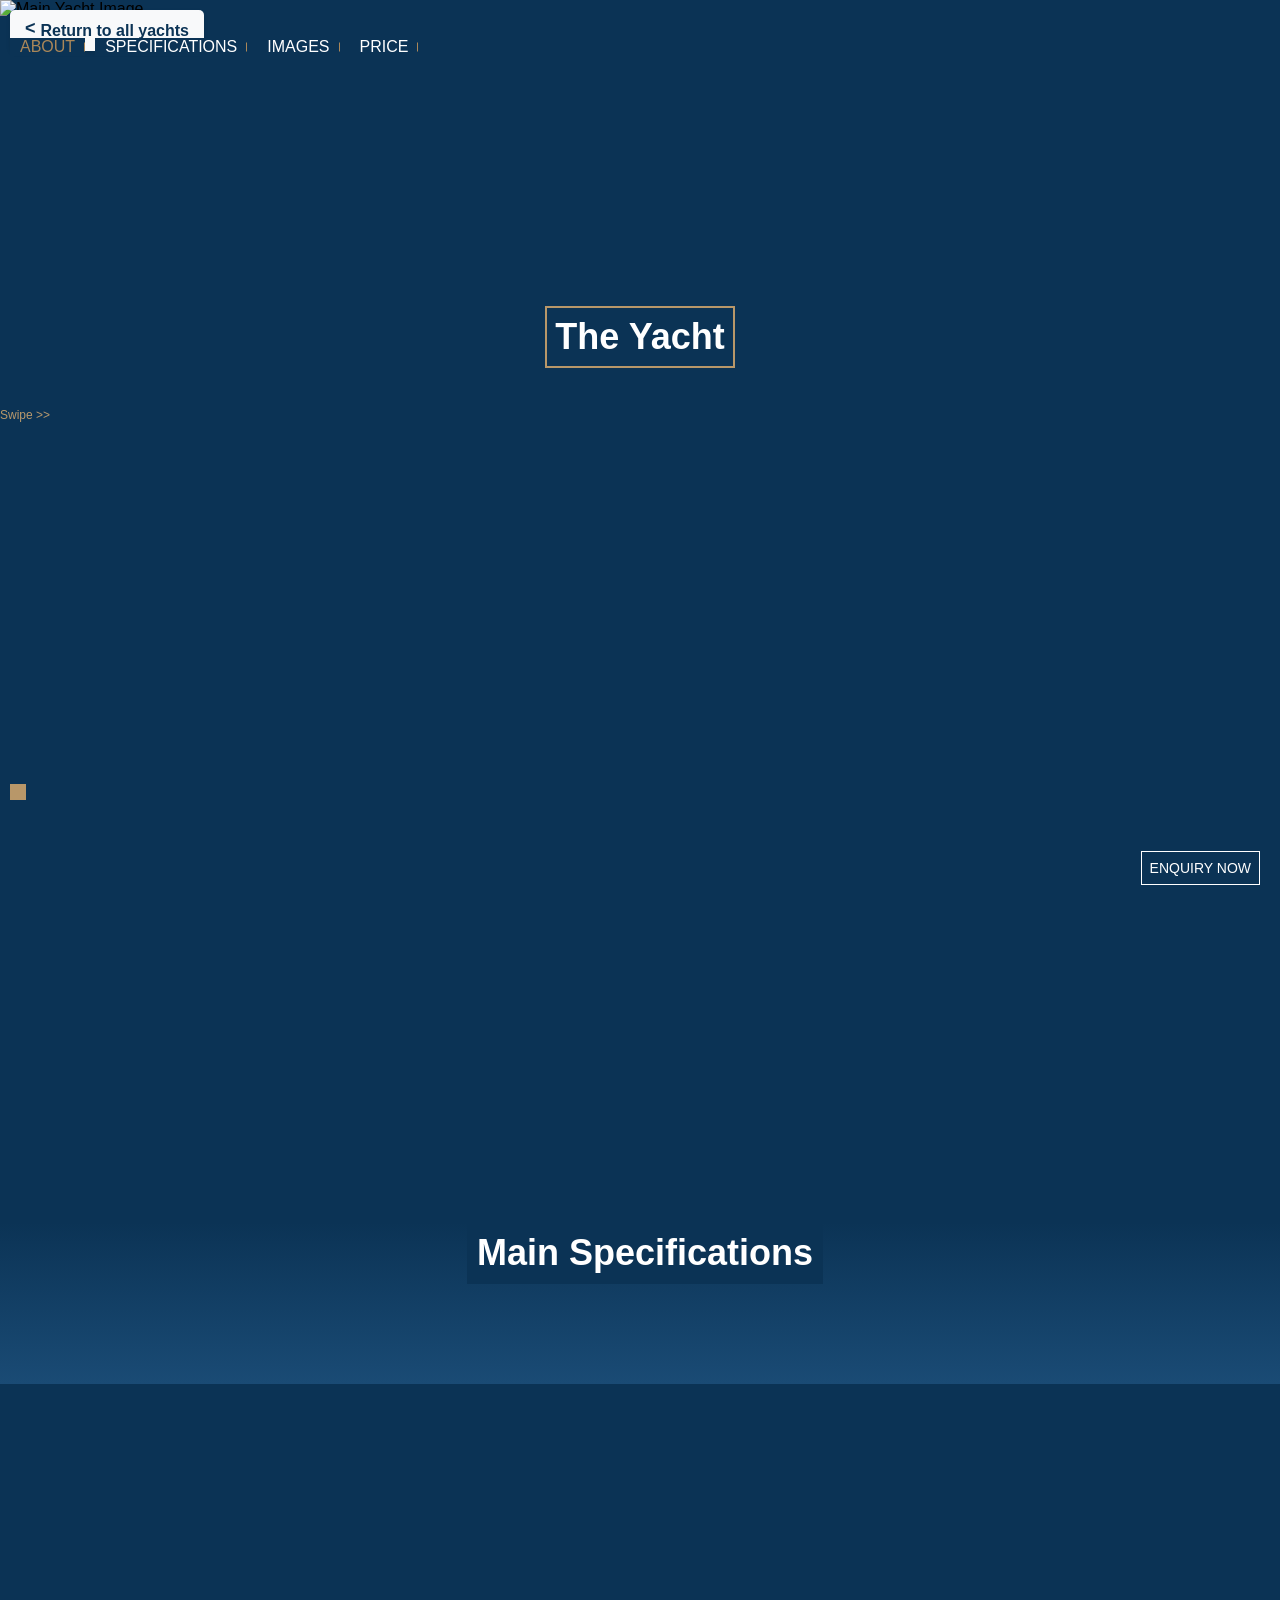
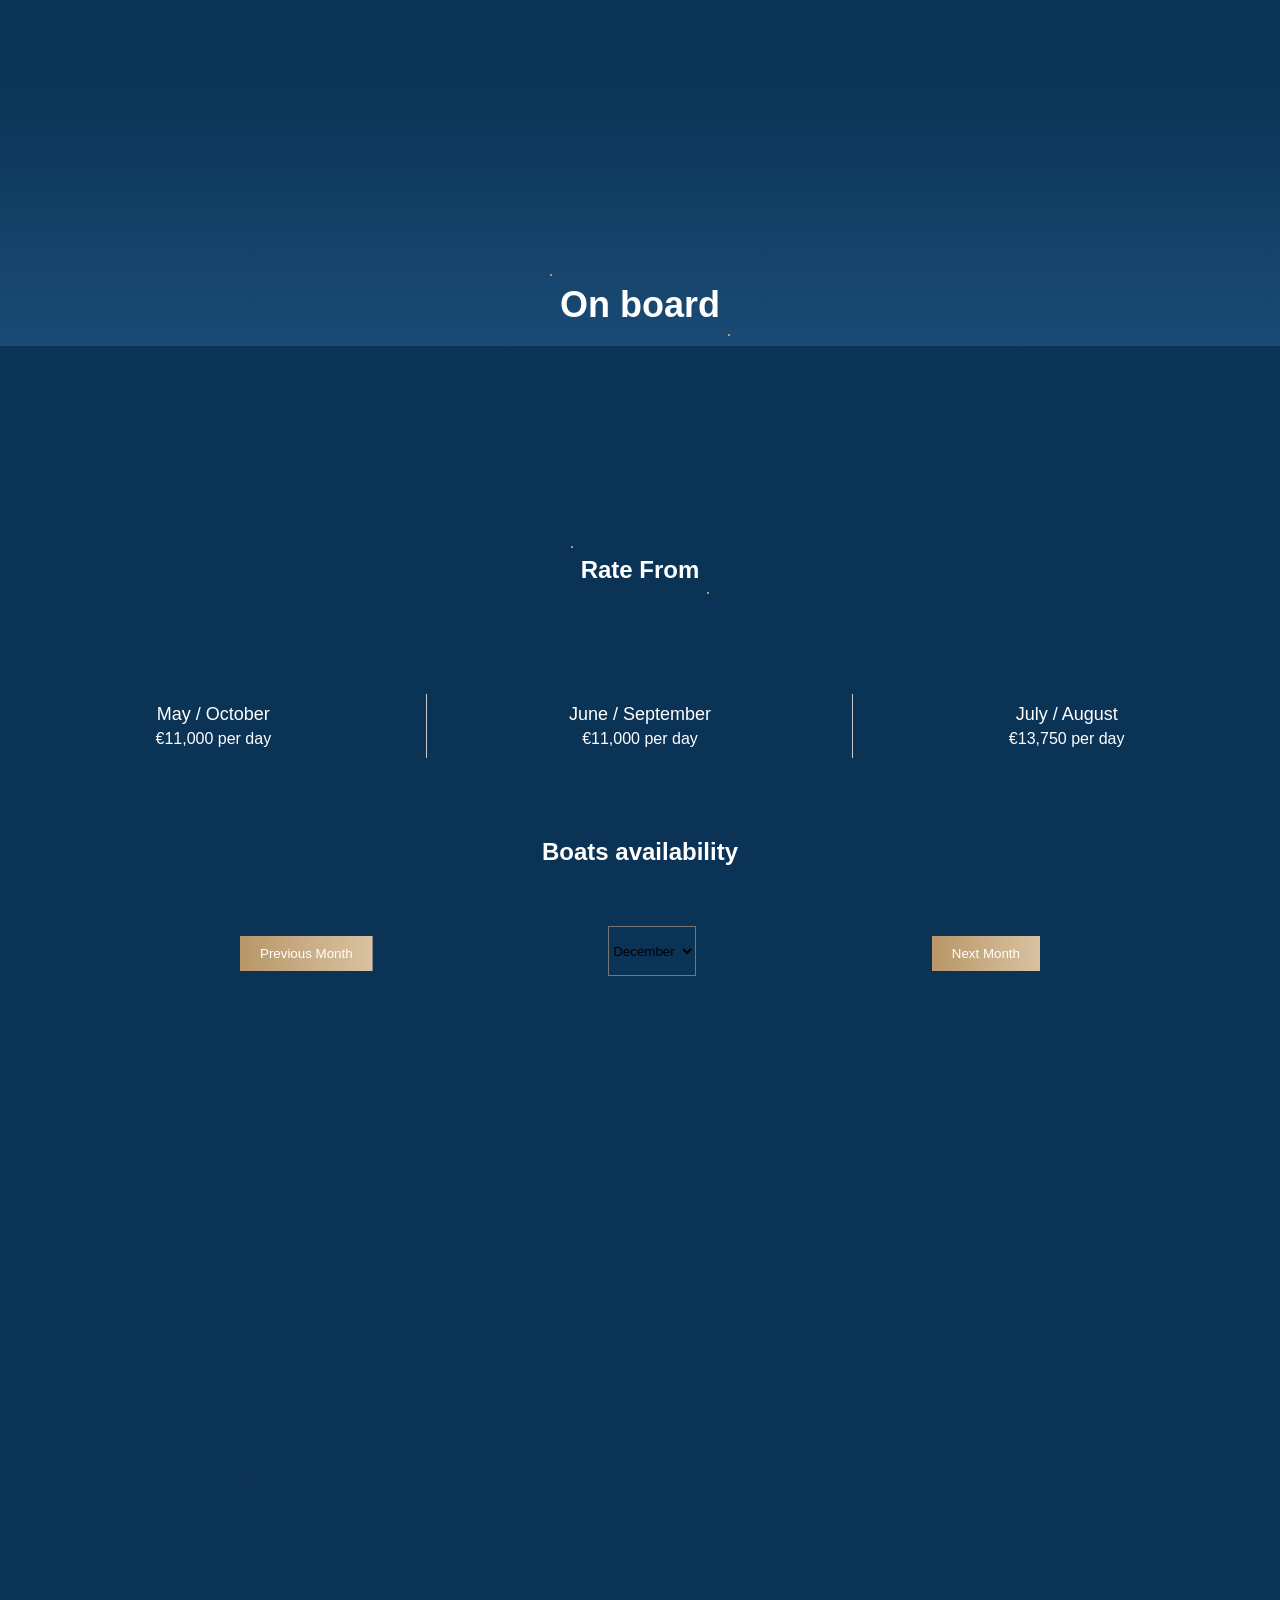
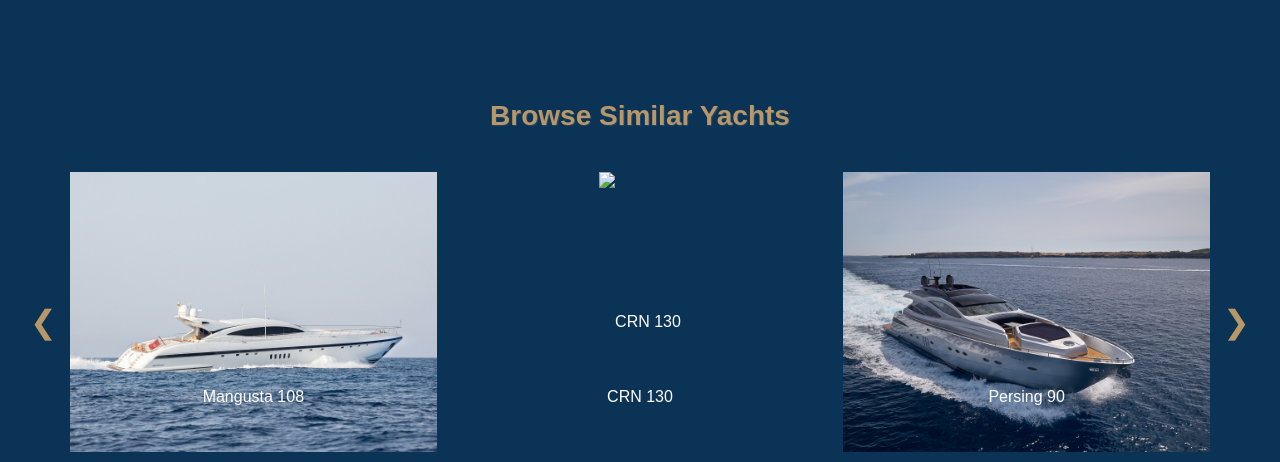
==== commit 667a2607: "index" ====
--- a/yacht-detail.html
+++ b/yacht-detail.html
@@ -79,7 +79,7 @@
 </head>
 <body>
    <div class="return-link">
-        <a href="boat-rental-ibiza.html">
+        <a href="/">
             <span class="chevron-left">&lt;</span> Return to all yachts
         </a>
     </div>
@@ -96,39 +96,35 @@
       <a href="#" id="enquire-now-btn">Enquiry Now</a>
   </div>
   </div>
-  
- <div id="enquire-modal" class="modal">
+  <div id="enquire-modal" class="modal">
     <div class="modal-content">
         <span class="close">&times;</span>
         <h2>Enquire availability of this yacht</h2>
         <form id="enquiry-form">
-            <input type="text" id="name" placeholder="Your Name" required>
-            <input type="email" id="email" placeholder="Your Email" required>
-            <input type="tel" id="phone" placeholder="Your Phone Number">
-            <p class="start-date-header">Please select below your preferred charter dates</p>
+            <!-- Concierge/Receptionist Information -->
+            <input type="text" id="concierge-name" name="concierge-name" placeholder="Your Name (Concierge/Receptionist)" required>
+            <input type="email" id="concierge-email" name="concierge-email" placeholder="Your Email" required>
+            <input type="tel" id="concierge-phone" name="concierge-phone" placeholder="Your Phone Number" required>
+
+            <!-- Hotel Information -->
+            <input type="text" id="hotel-name" name="hotel-name" placeholder="Hotel Name" required>
+            
+            <p class="start-date-header">Please select below your client's preferred charter dates</p>
             <label for="start-date">Start Date:</label>
-            <input type="date" id="start-date" required>
+            <input type="date" id="start-date" name="start-date" required>
             <label for="end-date">End Date:</label>
-            <input type="date" id="end-date" required><textarea id="message" placeholder="Your Message" required></textarea>
+            <input type="date" id="end-date" name="end-date" required>
+            
+            <textarea id="message" name="message" placeholder="Additional Notes/Special Requests" required></textarea>
             <input type="hidden" id="yacht-name" name="yachtName">
-             <div class="new-checkbox-area">
-                <input type="checkbox" id="newPolicyAgreement" name="policyAgreement" required>
-                <label for="newPolicyAgreement" class="new-consent-label">
-                    I have read and agree to the 
-                    <a href="#!" class="new-policy-link" onclick="showDataPolicyOverview()" rel="nofollow">Data Policy</a> of Yachts Zenith
-                </label>
-            </div>
+            
             <button type="submit">Submit</button>
         </form>
     </div>
 </div>
-  <div id="dataPolicyOverview" class="data-policy-overview">
-    <span class="close-policy-overview" onclick="closeDataPolicyOverview()">&times;</span>
-    <section class="cookies-section cookies-top-space">
-      <h6 class="cookies-title">Data Policy for Yachts Zenith</h6>
-      <p class="cookies-text">Welcome to Yachts Zenith. This Data Policy explains how Yachts Zenith (referred to as "we", "us", or "our") collects, uses, shares, and safeguards your personal information when you visit our yacht charter website at <a href="https://yachtszenith.com" class="cookies-link">www.yachtszenith.com</a>. We are committed to protecting your privacy and ensuring the security of your data in compliance with the General Data Protection Regulation (GDPR) and Spanish data protection laws.</p>
-  </section>
-<a href="data-policy">Read more here</a>
+
+
+  
   
 </div>
     <div id="about" class="yacht-description">
@@ -167,7 +163,7 @@
         <p class="price-text"></p>
       </div>
       <!-- Add this div for the calendar -->
-      <h2 class="calendar">Boat availability</h2>
+      <h2 class="calendar">Boats availability</h2>
       <div id="calendar-container">
         <div class="calendar-nav">
             <button id="prev-month">Previous Month</button>
@@ -206,140 +202,140 @@
         <button class="carousel-btn" id="next-btn" onclick="move(1)">❯</button>
       </div>
       <script>
-        document.addEventListener("DOMContentLoaded", function() {
-            var yachtData = [];
-            var currentMonth = new Date().getMonth();
-            var currentYear = new Date().getFullYear();
-    
-            fetch('yachts.json')
-                .then(response => response.json())
-                .then(data => {
-                    yachtData = data;
-                    populateYachtDetails();
-                });
-    
-            function getYachtById(yachtId) {
-                return yachtData.find(yacht => yacht.id === parseInt(yachtId, 10));
+       document.addEventListener("DOMContentLoaded", function() {
+    var yachtData = [];
+    var currentMonth = new Date().getMonth();
+    var currentYear = new Date().getFullYear();
+
+    fetch('yachts.json')
+        .then(response => response.json())
+        .then(data => {
+            yachtData = data;
+            populateYachtDetails();
+        });
+
+    function getYachtById(yachtId) {
+        return yachtData.find(yacht => yacht.id === parseInt(yachtId, 10));
+    }
+
+    function updateCalendarUrl(calendarId, year, month) {
+        const baseUrl = `${calendarId}&showTitle=0&showNav=1&showDate=0&showPrint=0&showTabs=0&showCalendars=0&showTz=0`;
+        const date = new Date(year, month);
+        const formattedDate = `${date.getFullYear()}${('0' + (date.getMonth() + 1)).slice(-2)}01`;
+        return `${baseUrl}&dates=${formattedDate}/${formattedDate}`;
+    }
+
+    function navigateMonth(offset) {
+        currentMonth += offset;
+        if (currentMonth < 0) {
+            currentMonth = 11;
+            currentYear--;
+        } else if (currentMonth > 11) {
+            currentMonth = 0;
+            currentYear++;
+        }
+        const yachtId = new URLSearchParams(window.location.search).get('id');
+        const yacht = getYachtById(yachtId);
+        if (yacht && yacht.calendarId) {
+            const newUrl = updateCalendarUrl(yacht.calendarId, currentYear, currentMonth);
+            document.getElementById('calendar-iframe').src = newUrl;
+            document.getElementById('month-select').value = currentMonth;
+        }
+    }
+
+    function selectMonth(month) {
+        currentMonth = parseInt(month);
+        const yachtId = new URLSearchParams(window.location.search).get('id');
+        const yacht = getYachtById(yachtId);
+        if (yacht && yacht.calendarId) {
+            const newUrl = updateCalendarUrl(yacht.calendarId, currentYear, currentMonth);
+            document.getElementById('calendar-iframe').src = newUrl;
+        }
+    }
+
+    function populateYachtDetails() {
+        const yachtId = new URLSearchParams(window.location.search).get('id');
+        const yacht = getYachtById(yachtId);
+
+        if (yacht) {
+            document.querySelector('.main-image').src = yacht.image;
+            document.querySelector('.main-image').alt = yacht.name;
+            document.querySelector('.yacht-name').textContent = yacht.name;
+            document.querySelector('.description-text').textContent = yacht.description;
+            document.querySelector('.price-text').textContent = yacht.price;
+
+            if (yacht.calendarId) {
+                const initialUrl = updateCalendarUrl(yacht.calendarId, currentYear, currentMonth);
+                document.getElementById('calendar-iframe').src = initialUrl;
+                document.getElementById('calendar-container').style.display = 'block';
+            } else {
+                document.getElementById('calendar-container').style.display = 'none';
             }
-    
-            function updateCalendarUrl(calendarId, year, month) {
-                const baseUrl = `${calendarId}&showTitle=0&showNav=1&showDate=0&showPrint=0&showTabs=0&showCalendars=0&showTz=0`;
-                const date = new Date(year, month);
-                const formattedDate = `${date.getFullYear()}${('0' + (date.getMonth() + 1)).slice(-2)}01`;
-                return `${baseUrl}&dates=${formattedDate}/${formattedDate}`;
+        } else {
+            console.error('Yacht not found');
+        }
+    }
+
+    $('#enquire-now-btn').on('click', function(e) {
+        e.preventDefault();
+        const yachtId = new URLSearchParams(window.location.search).get('id');
+        const yacht = getYachtById(yachtId);
+        $('#yacht-name').val(yacht.name);
+        $('#enquire-modal').show();
+    });
+
+    $('.close').on('click', function() {
+        $('#enquire-modal').hide();
+    });
+
+    $(window).on('click', function(e) {
+        if ($(e.target).is('#enquire-modal')) {
+            $('#enquire-modal').hide();
+        }
+    });
+
+    $('#enquiry-form').submit(function(e) {
+        e.preventDefault();
+        const formData = {
+            conciergeName: $('#concierge-name').val(),
+            conciergeEmail: $('#concierge-email').val(),
+            conciergePhone: $('#concierge-phone').val(),
+            hotelName: $('#hotel-name').val(),
+            startDate: $('#start-date').val(),
+            endDate: $('#end-date').val(),
+            message: $('#message').val(),
+            yachtName: $('#yacht-name').val()
+        };
+
+        $.ajax({
+            url: 'https://usebasin.com/f/5901228062f3',
+            method: 'POST',
+            data: formData,
+            dataType: 'json',
+            success: function(data) {
+                alert('Thank you for your enquiry!');
+                $('#enquiry-form').trigger("reset");
+                $('#enquire-modal').hide();
+            },
+            error: function(err) {
+                alert('Something went wrong, please try again.');
             }
-    
-            function navigateMonth(offset) {
-                currentMonth += offset;
-                if (currentMonth < 0) {
-                    currentMonth = 11;
-                    currentYear--;
-                } else if (currentMonth > 11) {
-                    currentMonth = 0;
-                    currentYear++;
-                }
-                const yachtId = new URLSearchParams(window.location.search).get('id');
-                const yacht = getYachtById(yachtId);
-                if (yacht && yacht.calendarId) {
-                    const newUrl = updateCalendarUrl(yacht.calendarId, currentYear, currentMonth);
-                    document.getElementById('calendar-iframe').src = newUrl;
-                    document.getElementById('month-select').value = currentMonth;
-                }
-            }
-    
-            function selectMonth(month) {
-                currentMonth = parseInt(month);
-                const yachtId = new URLSearchParams(window.location.search).get('id');
-                const yacht = getYachtById(yachtId);
-                if (yacht && yacht.calendarId) {
-                    const newUrl = updateCalendarUrl(yacht.calendarId, currentYear, currentMonth);
-                    document.getElementById('calendar-iframe').src = newUrl;
-                }
-            }
-    
-            function populateYachtDetails() {
-                const yachtId = new URLSearchParams(window.location.search).get('id');
-                const yacht = getYachtById(yachtId);
-    
-                if (yacht) {
-                    document.querySelector('.main-image').src = yacht.image;
-                    document.querySelector('.main-image').alt = yacht.name;
-                    document.querySelector('.yacht-name').textContent = yacht.name;
-                    document.querySelector('.description-text').textContent = yacht.description;
-                    document.querySelector('.price-text').textContent = yacht.price;
-    
-                    if (yacht.calendarId) {
-                        const initialUrl = updateCalendarUrl(yacht.calendarId, currentYear, currentMonth);
-                        document.getElementById('calendar-iframe').src = initialUrl;
-                        document.getElementById('calendar-container').style.display = 'block';
-                    } else {
-                        document.getElementById('calendar-container').style.display = 'none';
-                    }
-                } else {
-                    console.error('Yacht not found');
-                }
-            }
-    
-            $('#enquire-now-btn').on('click', function(e) {
-                e.preventDefault();
-                const yachtId = new URLSearchParams(window.location.search).get('id');
-                const yacht = getYachtById(yachtId);
-                $('#yacht-name').val(yacht.name);
-                $('#enquire-modal').show();
-            });
-    
-            $('.close').on('click', function() {
-                $('#enquire-modal').hide();
-            });
-    
-            $(window).on('click', function(e) {
-                if ($(e.target).is('#enquire-modal')) {
-                    $('#enquire-modal').hide();
-                }
-            });
-    
-            $('#enquiry-form').submit(function(e) {
-                e.preventDefault();
-                const formData = {
-                    name: $('#name').val(),
-                    email: $('#email').val(),
-                    phone: $('#phone').val(),
-                    startDate: $('#start-date').val(),
-                    endDate: $('#end-date').val(),
-                    message: $('#message').val(),
-                    yachtName: $('#yacht-name').val(),
-                    policyAgreement: $('#newPolicyAgreement').is(':checked')
-                };
-    
-                $.ajax({
-                    url: 'https://usebasin.com/f/5901228062f3',
-                    method: 'POST',
-                    data: formData,
-                    dataType: 'json',
-                    success: function(data) {
-                        alert('Thank you for your enquiry!');
-                        $('#enquiry-form').trigger("reset");
-                        $('#enquire-modal').hide();
-                    },
-                    error: function(err) {
-                        alert('Something went wrong, please try again.');
-                    }
-                });
-            });
-    
-            document.getElementById('prev-month').addEventListener('click', function() {
-                navigateMonth(-1);
-            });
-    
-            document.getElementById('next-month').addEventListener('click', function() {
-                navigateMonth(1);
-            });
-    
-            document.getElementById('month-select').addEventListener('change', function() {
-                selectMonth(this.value);
-            });
-            document.getElementById('month-select').value = currentMonth;
         });
+    });
+
+    document.getElementById('prev-month').addEventListener('click', function() {
+        navigateMonth(-1);
+    });
+
+    document.getElementById('next-month').addEventListener('click', function() {
+        navigateMonth(1);
+    });
+
+    document.getElementById('month-select').addEventListener('change', function() {
+        selectMonth(this.value);
+    });
+    document.getElementById('month-select').value = currentMonth;
+});
     </script>
     
       <script src="https://ajax.googleapis.com/ajax/libs/jquery/3.6.0/jquery.min.js"></script>
